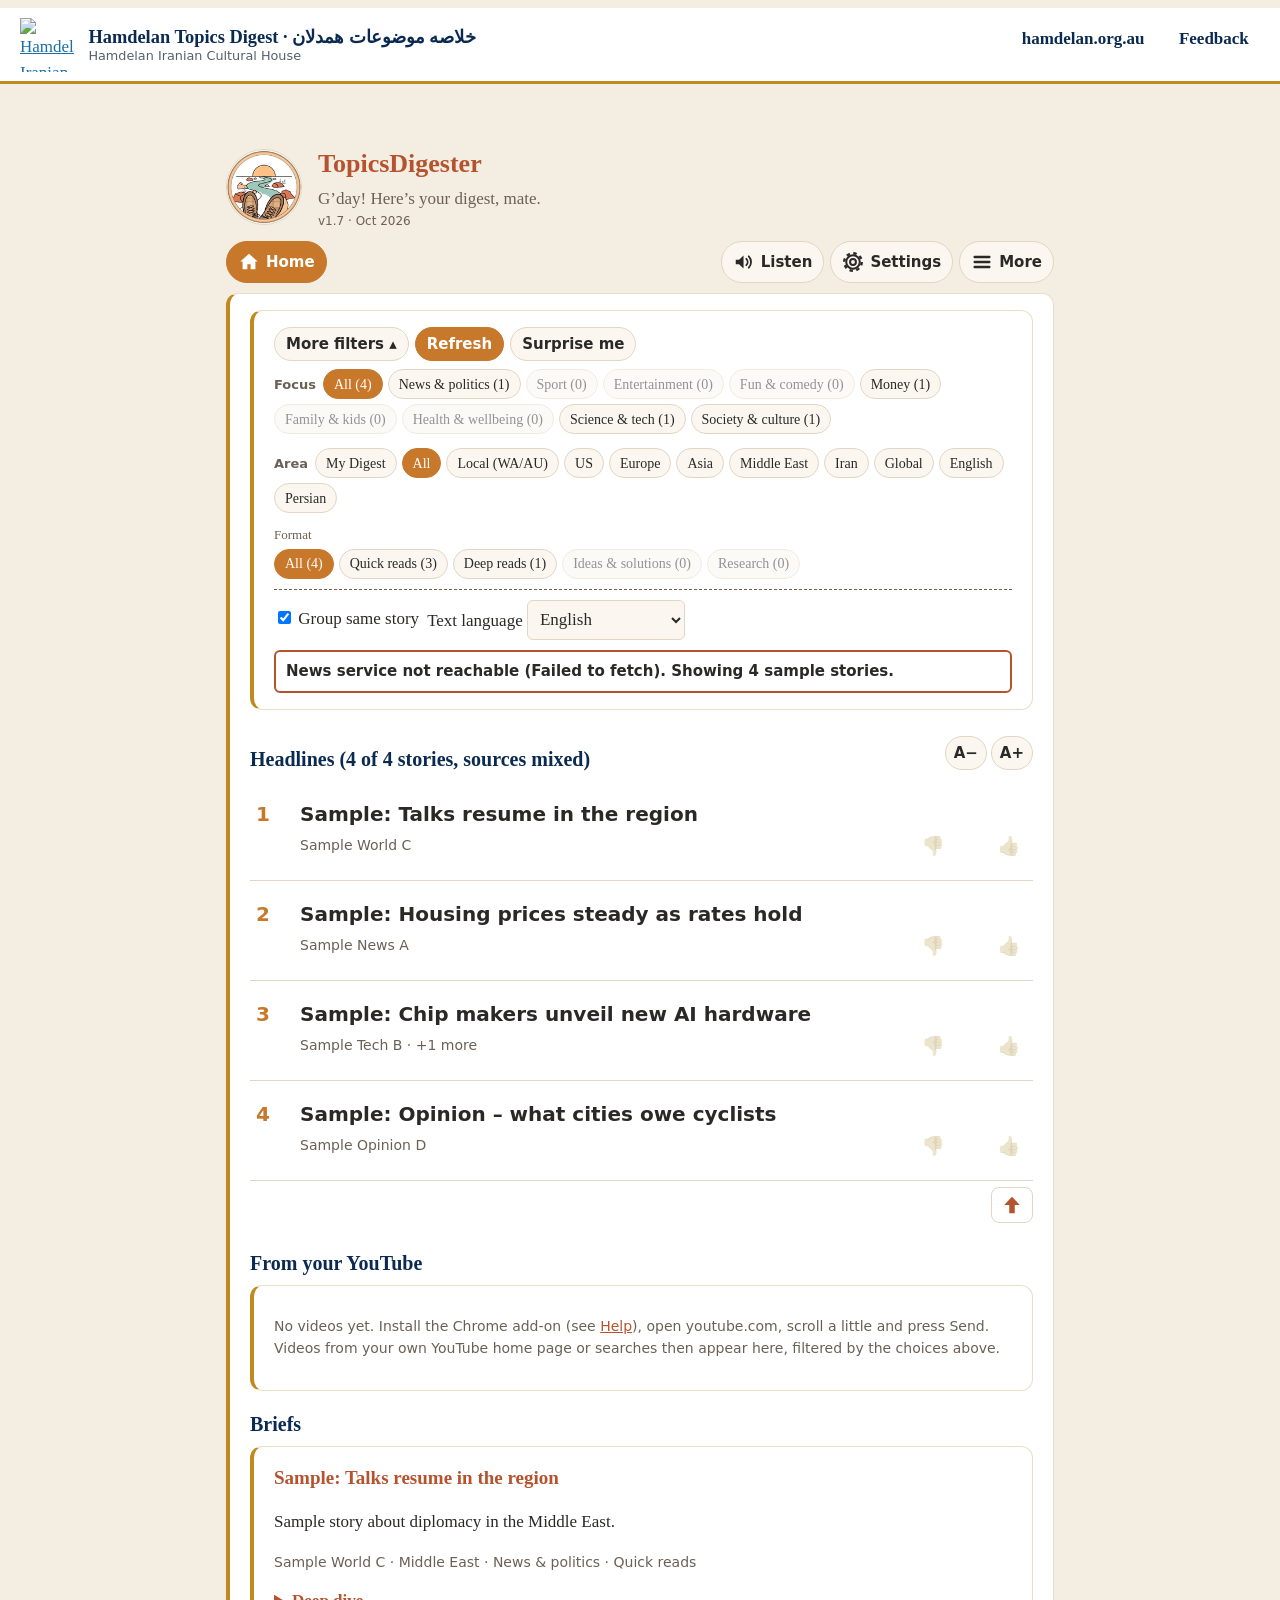
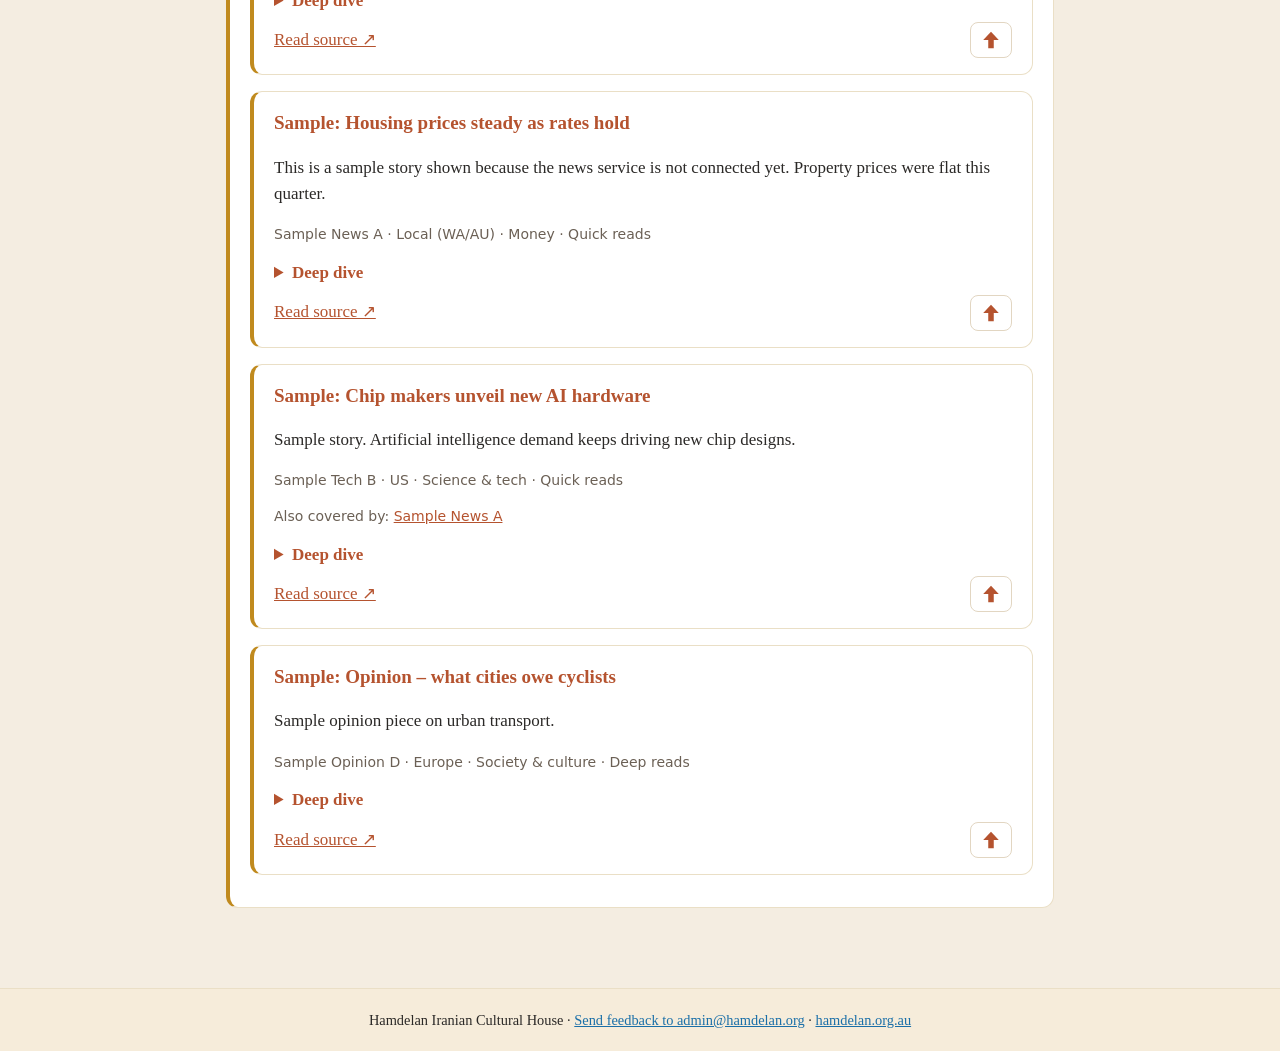
==== index.html @ f3c91731 "mods" ====
<!DOCTYPE html>
<html lang="en">
<head>
<meta charset="utf-8">
<meta name="viewport" content="width=device-width, initial-scale=1">
<title>TopicsDigester – G’day! Here’s your digest, mate.</title>
<link rel="icon" href="https://hamdelan.org.au/assets/favicon.png">
<link rel="stylesheet" href="hamdelan-theme.css">
<script src="config.js"></script>
<meta name="description" content="A calm, private, ad-free news digest from feetontheroad.com.au.">
<meta http-equiv="Content-Security-Policy" content="default-src 'self'; script-src 'self' 'unsafe-inline'; style-src 'self' 'unsafe-inline'; img-src 'self' data:; connect-src 'self' https://api.feetontheroad.com.au">
<link rel="manifest" href="manifest.webmanifest">
<meta name="theme-color" content="#B5532F">
<meta name="theme-color" media="(prefers-color-scheme: dark)" content="#1F1C19">
<link rel="apple-touch-icon" href="apple-touch-icon.png">
<meta name="mobile-web-app-capable" content="yes">
<meta name="apple-mobile-web-app-title" content="TopicsDigester">
<link rel="icon" type="image/png" href="[data-uri]">
<style>
:root{--bg:#F4EDE1;--card:#FBF7F0;--tx:#2B2927;--mu:#6B6055;--bd:#E2D6C2;--pan:#EBDDC6;--och:#C8782A;--ter:#B5532F}
@media(prefers-color-scheme:dark){:root{--bg:#1F1C19;--card:#2A2622;--tx:#EFE6D8;--mu:#A99D8E;--bd:#3D362F;--pan:#35302A}}
*{box-sizing:border-box}
body{margin:0;background:var(--bg);color:var(--tx);font:17px/1.55 Georgia,serif}
.wrap{max-width:860px;margin:0 auto;padding:16px}
header{display:flex;gap:16px;align-items:center;margin:8px 0 12px}
.logo{width:76px;height:76px;border-radius:50%;background:#fff;border:1px solid var(--bd);display:grid;place-items:center;font-size:34px;overflow:hidden}
.logo img{width:100%;height:100%;object-fit:cover}
a.logo{text-decoration:none;color:inherit}
a.logo:hover{border-color:var(--och)}
h1{font-size:26px;color:var(--ter);margin:0}
.sub{margin:2px 0 0;color:var(--mu)}
nav{display:flex;align-items:center;gap:6px;margin-bottom:10px}
button,select,input,textarea{font:inherit}
button{cursor:pointer}
.chip,.btn{border:1px solid var(--bd);background:var(--card);color:var(--tx);border-radius:999px;padding:6px 14px;min-height:40px;display:inline-flex;align-items:center;text-decoration:none;cursor:pointer}
.chip[aria-pressed=true]{background:var(--och);border-color:var(--och);color:#fff}
.btn.pri{background:var(--och);border-color:var(--och);color:#fff}
:focus-visible{outline:3px solid var(--ter);outline-offset:2px}
.panel{background:var(--pan);border-left:5px solid var(--och);border-radius:8px;padding:12px 14px;margin-bottom:16px}
.panel h2{font-size:14px;margin:0 0 6px;color:var(--mu)}
.row{display:flex;gap:6px;flex-wrap:wrap;margin:6px 0;align-items:center}
.rowlab{font-size:14px;color:var(--mu);width:100%;margin:4px 0 0}
.actions{border-top:1px dashed var(--mu);margin-top:10px;padding-top:10px;display:flex;gap:8px;flex-wrap:wrap;align-items:center}
#status{margin-top:10px;padding:8px 10px;border-radius:6px;border:2px solid transparent;font-family:system-ui,sans-serif;font-size:15px}
#status.work{border-color:var(--och)}#status.ok{border-color:#4a7c4a}#status.err{border-color:var(--ter);font-weight:700}
h2.sec{font-size:20px;margin:18px 0 6px}
.hl{display:flex;gap:12px;padding:18px 6px;border-bottom:1px solid var(--bd);cursor:pointer;font-family:system-ui,Segoe UI,Roboto,sans-serif;font-size:var(--hlfs,20px);line-height:1.55;font-weight:700}
.hl:hover,.hl:focus-within{background:var(--pan)}
.hl .n{color:var(--och);min-width:1.6em}
.hl .src{display:block;font-size:14px;font-weight:400;color:var(--mu)}
.card{background:var(--card);border:1px solid var(--bd);border-radius:8px;padding:14px 16px;margin:12px 0}
.card h3{margin:0 0 4px;color:var(--ter);font-size:19px}
.meta{font-size:14px;color:var(--mu);font-family:system-ui,sans-serif}
.card a,main a{color:var(--ter)}
.vrow{display:flex;gap:8px;flex-wrap:wrap;align-items:baseline;padding:8px 0;border-bottom:1px solid var(--bd);font-family:system-ui,sans-serif}
.vrow:last-child{border-bottom:0}
.vrow a{font-weight:600;flex:1 1 60%}
.vb{color:var(--och);font-size:14px}
.fa{direction:rtl;text-align:right;font-family:Tahoma,"Segoe UI","Noto Naskh Arabic",serif;line-height:1.9}
.hb{flex:1;min-width:0}
.row2{display:flex;align-items:center;justify-content:space-between;gap:8px}
.rt{display:inline-flex;gap:2px;flex:none}
.rt button{background:none;border:1px solid transparent;border-radius:999px;min-width:36px;min-height:32px;padding:0;font-size:18px;line-height:1;cursor:pointer;opacity:.5;filter:grayscale(.7)}
.rt button.on{opacity:1;filter:none;border-color:var(--och);background:var(--card)}
.ht{cursor:pointer}
.cardft{display:flex;justify-content:space-between;align-items:center;margin-top:6px}
.topbtn{background:none;border:1px solid var(--bd);border-radius:8px;color:var(--ter);min-width:42px;min-height:36px;display:inline-grid;place-items:center;cursor:pointer;padding:0}
.topbtn:hover{background:var(--pan)}
.totop svg{width:24px;height:24px;display:block;margin:auto}
.linkbtn{background:none;border:0;color:var(--ter);padding:4px 6px;min-height:32px;font:inherit;text-decoration:underline;cursor:pointer}
.toprow{text-align:right;padding:6px 0}
.totop{position:fixed;right:14px;bottom:calc(14px + env(safe-area-inset-bottom,0px));width:46px;height:46px;border-radius:50%;border:0;background:var(--ter);color:#fff;font-size:22px;line-height:1;box-shadow:0 2px 8px rgba(0,0,0,.3);cursor:pointer;z-index:30}
header:focus{outline:none}
.kw{display:inline-flex;gap:4px;align-items:center;background:var(--pan);border-radius:999px;padding:2px 4px 2px 12px;margin:3px}
.kw button{border:0;background:none;color:var(--tx);min-width:32px;min-height:32px}
input[type=text],select,textarea{background:var(--card);color:var(--tx);border:1px solid var(--bd);border-radius:6px;padding:8px;min-height:40px}
textarea{width:100%;min-height:80px;margin-top:6px}
.hver{margin:1px 0 0;font:12px/1.3 system-ui,sans-serif;color:var(--mu)}
.chip{padding:3px 10px;min-height:30px;font-size:14px}
.btn.sm{padding:3px 11px;min-height:34px;font-size:15px}
.fbar{display:flex;flex-wrap:wrap;gap:6px;align-items:center}
.fsum{flex:1 1 100%;font:13px/1.35 system-ui,sans-serif;color:var(--mu);white-space:nowrap;overflow:hidden;text-overflow:ellipsis}
#fbody{margin-top:6px}
#chips .row{margin:3px 0;gap:5px}
#chips .rowlab{margin:6px 0 0;font-size:13px}
.lbar{margin-top:8px;padding:6px 8px;background:var(--card);border:1px solid var(--bd);border-radius:8px;font:14px/1.4 system-ui,sans-serif}
.lbar label{display:inline-flex;gap:4px;align-items:center}
.lbar select{min-height:32px;padding:2px 6px;font-size:14px;max-width:100%}
.hl.speaking{background:var(--pan);outline:2px solid var(--och);outline-offset:-2px}
.kw.new{outline:2px solid var(--och)}
.badge{display:inline-block;font:600 13px/1.4 system-ui,sans-serif;background:var(--pan);border:1px solid var(--och);color:var(--tx);border-radius:999px;padding:2px 10px;margin-left:8px;vertical-align:middle}
.fld{display:block;margin:12px 0 4px;font-family:system-ui,sans-serif;font-size:15px}
.fld input[type=text],.fld select,.fld textarea{display:block;width:100%;margin-top:4px}
#installsteps ol{margin:6px 0 10px;padding-left:22px}
.ib{display:inline-flex;align-items:center;justify-content:center;gap:6px;min-width:42px;min-height:42px;padding:0 11px;background:var(--card);color:var(--tx);border:1px solid var(--bd);border-radius:999px;font:600 15px system-ui,sans-serif;cursor:pointer}
.ib.hide,.menu button.hide{display:none}
.ib[aria-current=page]{background:var(--och);border-color:var(--och);color:#fff}
.ib.cur{border-color:var(--och)}
.ib .ico{width:22px;height:22px;flex:none}
.lab{display:none}
@media(min-width:601px){.lab{display:inline}}
.grow{flex:1}
.pagelab{font:700 16px Georgia,serif;color:var(--ter)}
.menuwrap{position:relative}
.menu{position:absolute;right:0;top:calc(100% + 6px);min-width:190px;background:var(--card);border:1px solid var(--bd);border-radius:12px;box-shadow:0 6px 18px rgba(0,0,0,.25);padding:6px;z-index:40}
.menu button{display:block;width:100%;text-align:left;background:none;border:0;padding:10px 12px;min-height:44px;font:inherit;color:var(--tx);border-radius:8px;cursor:pointer}
.menu button:hover,.menu button[aria-current=page]{background:var(--pan)}
.sub3{font:700 16px Georgia,serif;margin:14px 0 4px;color:var(--ter)}
body{--hlfs:20px}
body[data-hs=s]{--hlfs:16px}
body[data-hs=l]{--hlfs:25px}
@media(max-width:600px){body{--hlfs:17px}body[data-hs=s]{--hlfs:14.5px}body[data-hs=l]{--hlfs:21px}}
.hlhead{display:flex;align-items:center;justify-content:space-between;gap:8px}
.hsz{display:inline-flex;gap:4px;flex:none}
.hsz .btn{min-width:40px;padding:3px 8px;justify-content:center}
.btn:disabled{opacity:.4;cursor:default}
.scoperow{position:relative;display:flex;gap:5px;overflow-x:auto;white-space:nowrap;padding:4px 0 6px;margin-top:4px;scrollbar-width:none;-webkit-overflow-scrolling:touch}
.scoperow::-webkit-scrollbar{display:none}
.scoperow .chip{flex:none}
@media(min-width:700px){.scoperow{flex-wrap:wrap;white-space:normal;overflow:visible}}
.rowtag{flex:none;align-self:center;font:600 13px system-ui,sans-serif;color:var(--mu);padding-right:2px}
.chip.zero{opacity:.5}
details{margin:8px 0}
details summary{cursor:pointer;color:var(--ter);font-weight:700}
details ol,details ul{margin:6px 0 6px 0;padding-left:22px}
.hide{display:none}
@media(max-width:600px){
 .wrap{padding:10px}
 header{gap:10px;margin:2px 0 6px}
 .logo{width:52px;height:52px;font-size:24px}
 h1{font-size:21px}
 .sub{font-size:14px;margin:0}
 nav{gap:4px;margin-bottom:8px}
 .ib{min-width:40px;min-height:40px;padding:0 9px}
 .panel{padding:8px 10px;margin-bottom:10px}
 #status{margin-top:6px;padding:4px 8px;font-size:13px}
 h2.sec{font-size:18px;margin:12px 0 4px}
 .hl{padding:12px 4px;gap:8px}
}
@media(prefers-reduced-motion:reduce){*{scroll-behavior:auto!important}}
</style>
</head>
<body>
<div class="wrap">
<header id="top" tabindex="-1"><a class="logo" href="https://feetontheroad.com.au" aria-label="Go to feetontheroad.com.au (main site)" title="Go to feetontheroad.com.au"><img src="[data-uri]" alt="" onerror="var p=this.parentNode;this.remove();p.textContent='📰'"></a><div><h1>TopicsDigester</h1><p class="sub">G’day! Here’s your digest, mate.</p><p class="hver" id="hdrver"></p></div></header>
<nav id="nav" aria-label="Main">
 <button type="button" class="ib" id="navHome" data-page="Digest" aria-label="Home: the digest" title="Home"><svg class="ico" viewBox="0 0 24 24" aria-hidden="true"><path d="M12 3 2.5 11.5H5V20h5.2v-5.5h3.6V20H19v-8.5h2.5z" fill="currentColor"/></svg><span class="lab">Home</span></button>
 <span class="pagelab" id="pagelab" aria-live="polite"></span>
 <span class="grow"></span>
 <button type="button" class="ib hide" id="installbtn" aria-label="Install the app" title="Install the app"><svg class="ico" viewBox="0 0 24 24" aria-hidden="true"><path d="M12 3.5v11m0 0-4-4m4 4 4-4M5 19.5h14" fill="none" stroke="currentColor" stroke-width="2.4" stroke-linecap="round" stroke-linejoin="round"/></svg><span class="lab">Install</span></button>
 <button type="button" class="ib hide" id="listen" aria-label="Listen to the top headlines" title="Listen to the top headlines"><svg class="ico" viewBox="0 0 24 24" aria-hidden="true"><path d="M3 9.5v5h3.6L11.5 19V5L6.6 9.5z" fill="currentColor"/><path d="M14.5 8.5a5 5 0 0 1 0 7M17.2 5.8a9 9 0 0 1 0 12.4" fill="none" stroke="currentColor" stroke-width="2" stroke-linecap="round"/></svg><span class="lab">Listen</span></button>
 <button type="button" class="ib" id="navSettings" data-page="Settings" aria-label="Settings" title="Settings"><svg class="ico" viewBox="0 0 24 24" aria-hidden="true"><circle cx="12" cy="12" r="3.2" fill="none" stroke="currentColor" stroke-width="2.2"/><circle cx="12" cy="12" r="7.4" fill="none" stroke="currentColor" stroke-width="2.2"/><circle cx="12" cy="12" r="9.6" fill="none" stroke="currentColor" stroke-width="2.6" stroke-dasharray="3.77 3.77"/></svg><span class="lab">Settings</span></button>
 <div class="menuwrap">
  <button type="button" class="ib" id="morebtn" aria-haspopup="menu" aria-expanded="false" aria-controls="menu" aria-label="More: Help, Feedback and About" title="More"><svg class="ico" viewBox="0 0 24 24" aria-hidden="true"><path d="M4 6.5h16M4 12h16M4 17.5h16" stroke="currentColor" stroke-width="2.6" stroke-linecap="round"/></svg><span class="lab">More</span></button>
  <div class="menu hide" id="menu" role="menu" aria-label="More">
   <button type="button" role="menuitem" data-page="Help">Help</button>
   <button type="button" role="menuitem" data-page="Feedback">Feedback</button>
   <button type="button" role="menuitem" data-page="About">About</button>
   <button type="button" role="menuitem" id="menuInstall" class="hide">Install app</button>
  </div>
 </div>
</nav>
<div class="card hide" id="updbar" role="status" aria-live="polite"></div>
<div class="card hide" id="installsteps" role="region" aria-label="How to install the app"></div>

<main>
<section id="p-digest">
 <div class="panel" id="fpanel">
  <div class="fbar">
   <button class="btn sm" id="ftoggle" aria-expanded="false" aria-controls="fbody">More filters ▾</button>
   <button class="btn sm pri" id="refresh">Refresh</button>
   <button class="btn sm" id="surprise">Surprise me</button>
   <span class="fsum" id="fsum"></span>
  </div>
  <div class="scoperow" id="focusrow" role="group" aria-label="Focus"></div>
  <div class="scoperow" id="scoperow" role="group" aria-label="Area"></div>
  <div id="fbody" class="hide">
   <div id="chips"></div>
   <div class="actions">
    <label><input type="checkbox" id="group"> Group same story</label>
    <label>Text language <select id="lang"><option value="en">English</option><option value="fa">Persian</option><option value="ceb">Visayan/Cebuano</option></select></label>
   </div>
  </div>
  <div class="lbar hide" id="lbar">
   <div class="row">
    <label>Read <select id="acount" aria-label="How many headlines"><option value="5">Top 5</option><option value="10">Top 10</option></select></label>
    <label><select id="amode" aria-label="What to read"><option value="h">Headlines only</option><option value="b">Headlines + short brief</option></select></label>
    <label>Voice <select id="avoice" aria-label="Voice and accent"></select></label>
   </div>
   <div class="row">
    <button class="btn sm pri" id="aplay">▶ Play</button><button class="btn sm" id="apause">⏸ Pause</button><button class="btn sm" id="astop">⏹ Stop</button><button class="btn sm" id="aclose" aria-label="Close the audio controls">✕</button>
    <span class="meta" id="anow" role="status" aria-live="polite"></span>
   </div>
  </div>
  <div id="status" role="status" aria-live="polite"></div>
 </div>
 <div class="hlhead"><h2 class="sec" id="hlHead">Headlines</h2><span class="hsz"><button type="button" class="btn sm" id="hsm" aria-label="Smaller headline text" title="Smaller headline text">A−</button><button type="button" class="btn sm" id="hlg" aria-label="Larger headline text" title="Larger headline text">A+</button></span></div><div id="headlines"></div>
 <h2 class="sec">From your YouTube <span class="meta" id="vpc"></span></h2><div class="card" id="vp"></div>
 <h2 class="sec">Briefs</h2><div id="briefs"></div>
</section>

<section id="p-settings" class="hide">
 <h2 class="sec">Keywords <span class="badge">🔒 Stored on this device only</span></h2>
 <p class="meta"><b>Your keywords stay in this browser and are never sent to our server.</b> Any language, including Persian (فارسی). Phrases work too, and close variants are matched (housing ↔ property). Add several at once by separating them with commas or new lines.</p>
 <div class="row"><input type="text" id="kwin" dir="auto" aria-label="New keyword" placeholder="e.g. housing market, or ایران"><button class="btn pri" id="kwadd">Add</button><button class="btn" id="kwclear">Remove all</button></div>
 <div class="row"><span class="meta">Try:</span><span id="kwex"></span></div>
 <p class="meta" id="kwmsg" role="status" aria-live="polite"></p>
 <div id="kwlist"></div>
 <h3 class="sub3">Suggested for you</h3>
 <p class="meta">Built from the headlines you open and rate (👍 counts for a topic, 👎 against). Press one to add it. Kept on this device only.</p>
 <div id="suggest"></div>
 <div class="row"><button class="btn" id="kwsave">Save keywords to text file</button><label class="btn">Load from file<input type="file" id="kwload" accept=".txt,text/plain" class="hide"></label><button class="btn" id="kwtxtload">Load text below</button></div>
 <textarea id="kwtxt" dir="auto" aria-label="Keywords as text, one per line" placeholder="Saved keywords appear here, one per line. You can also paste a list and press “Load text below”."></textarea>

 <h2 class="sec">YouTube videos <span class="badge">🔒 Stored on this device only</span></h2>
 <p class="meta">Videos you send with the Chrome add-on stay in this browser only. <span id="vcount"></span></p>
 <div class="row"><button class="btn" id="extdl">Download the Chrome add-on</button><button class="btn" id="vclr">Clear saved videos</button></div>
 <p class="meta" id="extmsg" role="status" aria-live="polite"></p>
 <div class="row"><button class="btn" id="vexp">Export video links to a file</button><label class="btn">Import video links from a file<input type="file" id="vimp" accept=".json,.csv,.txt,text/csv,application/json" class="hide"></label></div>
 <p class="meta" id="vimsg" role="status" aria-live="polite"></p>
 <p class="meta">To move your video links between devices: send them with the add-on on a computer, export, then import on your phone. Accepted files: one saved by <b>Export video links</b> or <b>Export settings</b>, a Google Takeout <code>watch-history.json</code>, or a CSV with the columns link (or id), title, channel, views (a header row is optional).</p>
 <p class="meta">Setup steps are in Help.</p>

 <h2 class="sec">Display</h2>
 <label>Headline text size <select id="hsel"><option value="s">Small</option><option value="m">Medium</option><option value="l">Large</option></select></label>
 <p class="meta">The same A− and A+ buttons sit beside the Headlines heading. Handy on a phone.</p>

 <h2 class="sec">Audio</h2>
 <label><input type="checkbox" id="li"> Show the 🔊 Listen icon at the top of the page</label>
 <p class="meta">Press the Listen icon to hear the top headlines read aloud with your device’s own voice. Choose Top 5 or Top 10, headlines only or with a short brief, and the voice or accent. Your choices are remembered on this device. The icon only appears when your browser can read aloud.</p>

 <h2 class="sec">Your data <span class="badge">🔒 Stored on this device only</span></h2>
 <p class="meta">Everything above is stored in this browser only. Browsers can delete it (Safari, or clearing site data), so export a backup now and then.</p>
 <div class="row"><button class="btn" id="exp">Export settings</button><label class="btn">Import settings<input type="file" id="imp" accept=".json" class="hide"></label><button class="btn" id="wipe">Delete all my data</button></div>
</section>

<section id="p-help" class="hide">
 <h2 class="sec">Help</h2>
 <details open><summary>1. Read the digest</summary><ol>
  <li>Tap a headline to jump to its brief. “Deep dive” opens more detail; “Read source” opens the original story in a new tab.</li>
  <li>Rate a headline with the three small buttons under it: 👎 not relevant, 😐 neutral, 👍 relevant. Press the same button again to clear it. Ratings, clicks and deep dives suggest keywords under “Suggested for you” in Settings.</li>
  <li>The round up-arrow button (bottom right, after you scroll) and the thick up-arrow buttons at the end of the headlines and on the right of each brief take you back to the top.</li>
  <li>Press Refresh to reload. The status line shows progress and any problem.</li>
  <li><b>The top bar:</b> 🏠 Home (the digest), 🔊 Listen (when your device can read aloud), ⚙ Settings (keywords, suggested keywords, YouTube, your data) and ☰ More (Help, Feedback, About, Install app). On a phone the buttons show icons only; touch and hold or look at the page title beside Home to see where you are.</li>
  <li>On a phone the filters are folded away to save space: press <b>Filters ▾</b> to open them. The line beside the buttons shows which filters are on.</li></ol></details>
 <details><summary>2. Use the filters</summary><ul>
  <li><b>Focus</b> (the first row, swipe sideways; pick one or more): News &amp; politics, Sport, Entertainment, Fun &amp; comedy, Money, Family &amp; kids, Health &amp; wellbeing, Science &amp; tech, Society &amp; culture. Pick two or more to see stories from either. <b>All</b> clears it.</li>
  <li><b>Area</b> (second row): My Digest (only stories matching your keywords), All, a region (Local (WA/AU), US, Europe, Asia, Global), the topic areas Middle East and Iran (any outlet), or a language: English or Persian.</li>
  <li><b>Format</b> (under <b>More filters</b>): Quick reads (news items), Deep reads (long stories, analysis, opinion), Ideas &amp; solutions, or Research (papers and reports).</li>
  <li>The number beside each Focus and Format choice is how many stories you would see. A faded choice has none right now.</li>
  <li>Stories are tagged by their source and by words in the title and summary, so the tags are a good guide, not perfect.</li>
  <li><b>Deep articles on a subject:</b> the Research format includes recent papers on topics such as social systems, parenting, mental health, inequality and housing, found through OpenAlex, an open index of scholarly work. Choose a Focus together with Research.</li>
  <li><b>Surprise me</b> picks a random Area, Focus and Format that has stories. Press it again for another.</li>
  <li>Videos from your YouTube follow Area and Focus, and are hidden when a Format is chosen.</li></ul></details>
 <details><summary>3. Add your own keywords (any language)</summary><ol>
  <li>Go to <b>Settings → Keywords</b>, type a word or phrase, such as <code>Australian housing market</code> or <code dir="rtl">سریال ایرانی</code>, then press Add or Enter. Separate several with commas or new lines.</li>
  <li>Every word of a phrase must appear in the story or video title, so <code>jimmy kimmel</code> matches more than <code>jimmy kimmel show</code>.</li>
  <li>Persian is matched flexibly: the Arabic and Persian forms of the letters ي/ی and ك/ک, half-spaces and accents all count as the same.</li>
  <li>Persian keywords appear right to left. Persian text works with both Persian-language stories and translated ones.</li>
  <li><b>Save keywords to text file</b> puts them in the box (and downloads a file). <b>Load from file</b> or <b>Load text below</b> brings them back, for example on another device.</li>
  <li>The <b>Try</b> buttons add the keyword straight to your list (shown below the box) and say so; they do not fill the text box. A ✓ means it is already in your list.</li>
  <li>Choose <b>My Digest</b> in the Scope row to see only matching stories and videos.</li></ol></details>
 <details><summary>4. Show videos from your own YouTube</summary><ol>
  <li>The <b>From your YouTube</b> panel under Headlines shows videos YouTube already recommends to you. They never leave this browser.</li>
  <li><b>Set up once (Chrome on a computer):</b> in Settings press <b>Download the Chrome add-on</b> and unzip it. Open <code>chrome://extensions</code>, switch on <b>Developer mode</b>, press <b>Load unpacked</b> and choose the unzipped folder. Pin it with the puzzle-piece icon if you like.</li>
  <li><b>Each time:</b> open youtube.com (home page or search results), scroll a little so videos load, click the add-on icon and press <b>Send</b>. This page opens and the panel fills.</li>
  <li><b>Area and Focus apply to videos too.</b> Videos have no tags, so each choice is a word rule on the title and channel name: regions and topic areas by place words, languages by script, Focus by topic words (for example “comedian” for Fun &amp; comedy). Choosing a Format hides videos. Matches for your keywords are marked ★ and listed first.</li>
  <li>Up to 300 videos are kept. Use <b>Clear saved videos</b> in Settings to start over.</li></ol></details>
 <details><summary>5. Language and audio</summary><ul>
  <li><b>Text language</b> (Filters panel): English, Persian or Visayan. Stories in another language are translated for you (machine translation, so check the source). Persian shows right to left.</li>
  <li><b>🔊 Listen</b> (the speaker icon at the top; you can hide it in Settings → Audio) reads the top 5 or 10 headlines (after your filters) aloud with your device’s own voice. Choose headlines only or with a short brief, and pick the voice or accent in the bar that opens. Use Pause, Stop or ✕. It works without AI; if the Text language is Persian or Visayan, the headlines are translated first (needs a connection). Some devices have no Persian or Visayan voice installed: add one in the device’s speech settings. Reading may stop if the screen locks.</li></ul></details>
 <details><summary>6. Install as an app and read offline</summary><ol>
  <li>Open the <b>☰ More</b> menu (top right) and press <b>Install app</b>. When your browser can install the app in one tap, an install icon also appears at the top. Elsewhere the button shows the steps for your device. Once the app is installed, the install options are hidden.</li>
  <li><b>Android (Chrome):</b> menu (⋮) → <b>Install app</b> or <b>Add to Home screen</b>. <b>iPhone or iPad:</b> open the page in Safari, tap <b>Share</b> → <b>Add to Home Screen</b>. <b>Computer (Chrome or Edge):</b> the install icon in the address bar, or menu → <b>Install TopicsDigester</b>.</li>
  <li>An icon with the logo appears and the app opens full-screen. It is the same page: updates arrive by themselves when you are online.</li>
  <li><b>Offline:</b> after one visit, the latest stories saved on your device open without a connection, with a note saying so. Translation and refreshing need a connection.</li>
  <li><b>Remove it:</b> press and hold the icon (or use your device’s app list) and choose Uninstall or Remove. <b>Delete all my data</b> in Settings also removes the saved stories.</li>
  <li>The install button is hidden once the app is installed. If it does nothing on a computer, your browser may not support installing web apps.</li></ol></details>
 <details><summary>7. Something not working?</summary><ul>
  <li><b>Sample stories only:</b> the news service is not reachable. Press Refresh later.</li>
  <li><b>Nothing matches:</b> press Reset filters, or choose a wider Scope.</li>
  <li><b>Sent videos but the panel is empty:</b> check the Focus and Area rows (and Format, under More filters), then press Reset filters. Choosing a Format hides videos. The add-on message says how many videos were found; if it found none, scroll YouTube further and try again.</li>
  <li><b>The add-on says it cannot find the page:</b> open this site once in Chrome, then press Send again. Videos arrive in the Chrome profile you sent them from.</li>
  <li><b>Old version still showing after an update:</b> close the app or tab completely and open it again while online; on a computer press Ctrl+F5.</li>
  <li><b>Feedback, or a source to suggest:</b> use the Feedback page.</li>
  <li><b>Lost my keywords:</b> browsers can clear site data. Export settings now and then.</li></ul></details>
 <details><summary>8. Updates, backups and reinstalling</summary><ul>
  <li><b>New version notice:</b> when a new version is out, a notice appears at the top with what is new and three buttons: <b>Update now</b>, <b>Back up first</b> and <b>Later</b>. You can also press <b>Check for updates</b> on the About page.</li>
  <li><b>Updating keeps your data.</b> Your keywords, ratings, saved videos and settings are kept in the browser, apart from the app’s files. <b>Update now</b> only loads the new files; it does not touch them.</li>
  <li><b>Installed app:</b> it updates itself when you open it while online. If it still looks old, close it completely and open it again.</li>
  <li><b>Before reinstalling or changing phone:</b> go to Settings and press <b>Export settings</b> (this includes videos), and <b>Save keywords to text file</b> if you like. After reinstalling, use <b>Import settings</b> or <b>Load from file</b>.</li>
  <li><b>Where your data lives:</b> on Android and computers the app normally shares the browser’s storage for this site, but clearing site data, or ticking “clear data” when you uninstall, removes it. On an <b>iPhone or iPad</b>, the Home Screen app has its own storage, separate from Safari: keywords set in Safari do not appear in the app, and deleting the app deletes its data. Always export first.</li></ul></details>
</section>

<section id="p-feedback" class="hide">
 <h2 class="sec">Feedback and source suggestions</h2>
 <p>Tell us what works, what doesn’t, or which news or research sources you would like added. <b>Nothing is sent from this page.</b> The button opens a message in your own email app, addressed to <a href="mailto:journey@feetontheroad.com.au">journey@feetontheroad.com.au</a>, so you can read and change it before you send it.</p>
 <div class="card">
  <label class="fld" for="fbkind">What is it about?
   <select id="fbkind"><option value="source">Suggest a news or research source</option><option value="feedback">General feedback</option><option value="problem">Something is wrong</option><option value="idea">Idea for a feature</option></select></label>
  <div id="fbsrc">
   <label class="fld" for="fbname">Source name <input type="text" id="fbname" maxlength="80" placeholder="e.g. Grattan Institute"></label>
   <label class="fld" for="fburl">Website or feed address, if you know it <input type="text" id="fburl" maxlength="200" placeholder="e.g. https://grattan.edu.au"></label>
  </div>
  <label class="fld" for="fbmsg"><span id="fbmsglab">Why this source? (optional)</span> <textarea id="fbmsg" maxlength="1500" rows="5" dir="auto"></textarea></label>
  <label class="fld"><input type="checkbox" id="fbtech"> Add technical details (browser and screen size) to help fix a problem. You will see them in the email before it is sent.</label>
  <label class="fld"><input type="checkbox" id="fbkw"> Include my keywords <span id="fbkwn"></span> in the message (optional). You will see them in the email before it is sent.</label>
  <div class="row"><button class="btn pri" id="fbsend">Open in my email app</button><button class="btn" id="fbgmail">Open in Gmail</button><button class="btn" id="fbcopy">Copy message</button><button class="btn" id="fbkwfile">Download my keywords file</button></div>
  <p class="meta" id="fbout" role="status" aria-live="polite"></p>
  <textarea id="fbtext" class="hide" readonly aria-label="Message to copy" rows="6"></textarea>
 </div>
 <p class="meta"><b>Open in my email app</b> uses your device’s default email program; on most Android phones that is Gmail. <b>Open in Gmail</b> (computers) opens a Gmail window in your browser, and you may need to sign in. No email app, or another webmail? Press Copy message and send it to journey@feetontheroad.com.au. Feedback is read by a person, so replies may take a few days. Email links cannot attach files: to send your keywords as a file, press <b>Download my keywords file</b> and attach it to your email.</p>
</section>

<section id="p-about" class="hide">
 <h2 class="sec">About</h2>
 <p class="meta" id="ver">TopicsDigester · Version 1.0</p>
 <div class="row"><button class="btn sm" id="updchk">Check for updates</button><span class="meta" id="updmsg" role="status" aria-live="polite"></span></div>
 <p>TopicsDigester collects news from sources you can see, groups stories about the same event, summarises them and lets you read or listen. Finite digest, no ads, nothing unsolicited, several sides, quiet by default, private by default, your language.</p>
 <p>Summaries and translations are machine-made and may contain mistakes. Every story links to its source. News belongs to its publishers. Research and deep articles also come from OpenAlex (openalex.org), an open index of scholarly work.</p>
 <h2 class="sec">Sources</h2>
 <div class="card" id="srcs"><p class="meta">Open this page to load the list.</p></div>
 <p class="meta">Know a good source? <a href="#feedback" id="sugglink">Suggest it</a>.</p>
 <h2 class="sec">Privacy</h2>
 <p class="meta">Last updated 13 October 2026 · <i>Draft: have it reviewed before launch.</i></p>
 <p><b>The short version.</b> No accounts, no cookies, no ads, no tracking, no profiles. What you choose and read stays on your device. We only count totals.</p>
 <details open><summary>What stays on your device only</summary><ul>
  <li>Your keywords, relevance ratings (thumbs up, down or neutral), which stories you open, your language and audio choices, and any YouTube videos you send with the Chrome add-on.</li>
  <li>They live in this browser’s own storage and are never sent to our server. We cannot see them, and nobody else can.</li>
  <li>If you open the page often or install it as an app, your browser also keeps a saved copy of the page files and the latest public stories so it can open without a connection. This copy holds no information about you.</li>
  <li>Use <b>Export settings</b> to keep a copy, or <b>Delete all my data</b> in Settings to erase them and the saved stories. Clearing this site’s data in your browser also erases them.</li></ul></details>
 <details open><summary>What our server holds</summary><ul>
  <li>Public news only: story titles, links, summaries and cached translations. Stories are deleted after about 14 days.</li>
  <li><b>Daily totals,</b> kept for 90 days with no user ID: how many requests and page loads were made, how many translations were asked for, how many requests were turned away for coming too fast, and how many errors occurred.</li>
  <li><b>Country only.</b> To count visits by country, your internet address is looked up in a country list and the country code is counted. The address itself is not saved, not logged and not linked to anything.</li>
  <li><b>Errors and news feeds that failed,</b> and how much we spend on AI each day. These contain no visitor information.</li></ul></details>
 <details><summary>What we do not collect</summary><ul>
  <li>Your keywords, ratings, reading history, saved videos, name, email, exact location or device details.</li>
  <li>We do not use cookies, advertising or analytics services on this page, and we do not sell or share data about you.</li></ul></details>
 <details><summary>Technical details and other parties</summary><ul>
  <li>Your internet address is held only in the server’s memory for about a minute or two so it can limit rapid repeat requests and work out your country. It is never written to our records. Our own request log is switched off.</li>
  <li>Server error logs may briefly contain technical details, such as for failed connections. They are kept to a fixed size and old entries are deleted automatically.</li>
  <li><b>Translations and summaries</b> are made with an AI service (Anthropic). It receives the text of public news stories, never your keywords or anything about you. When you ask for a translation, your browser sends only the story numbers and the language.</li>
  <li>Research papers come from OpenAlex, which our server contacts on a schedule for subjects we choose. Your device never contacts it, and your keywords are never sent to it.</li>
  <li>Our hosting providers (GitHub for this page, a server host for the news service) can keep their own technical logs under their own policies, as can your internet provider.</li>
  <li>When you open a source story or a YouTube video, that website’s own privacy policy applies.</li>
  <li><b>The Chrome add-on</b> reads the titles, channels and links of videos on the YouTube page you choose to send, passes them only to this page in your browser, and stores nothing itself.</li></ul></details>
 <details><summary>Your choices and contact</summary><ul>
  <li>Everything personal is on your device, so you control it: export it, delete it, or simply stop using the site.</li>
  <li>Questions, feedback, source suggestions or takedown requests: email <a href="mailto:journey@feetontheroad.com.au">journey@feetontheroad.com.au</a>, or use the Feedback page, which opens a message in your own email app. Nothing is sent from the page itself.</li>
  <li>If you choose to include your keywords in a feedback email, or attach your keywords file, they are part of that email and nothing else. The page never sends them by itself.</li>
  <li>If you email us, we receive your email address and what you write. We use them only to reply and to improve the site, and we keep them only as long as needed.</li>
  <li>If we change what we collect, we will update this page and the date above before the change starts.</li></ul></details>
 <p class="meta"><a href="https://db-ip.com">IP Geolocation by DB-IP</a></p>
 <h2 class="sec">Licence</h2>
 <p>Free to use, copy, change and share with credit, provided as is. The feetontheroad name and logo are excluded. Third-party libraries keep their own licences.</p>
 <p>TopicsDigester is a project of <a href="https://feetontheroad.com.au">feetontheroad.com.au</a>. Visit our main site for more. Questions or ideas? Use the Feedback page or email <a href="mailto:journey@feetontheroad.com.au">journey@feetontheroad.com.au</a>.</p>
</section>
</main>
</div>

<button class="totop hide" id="totop" type="button" aria-label="Back to top" title="Back to top"><svg viewBox="0 0 24 24" width="22" height="22" aria-hidden="true"><path d="M12 3 3.5 12H9v9h6v-9h5.5z" fill="currentColor"/></svg></button>

<script>
'use strict';
// ---- CONFIG ----------------------------------------------------------
const API_BASE = 'https://api.feetontheroad.com.au';   // the news service
const STORE = 'topicsdigester.v1';
const APP_VERSION = '1.7';
const APP_DATE = 'Oct 2026';      // shown on the About page and in feedback emails
// ---------------------------------------------------------------------
const SCOPES=['My Digest','All','Local (WA/AU)','US','Europe','Asia','Middle East','Iran','Global','English','Persian'];
const FOCUS=[['news','News & politics'],['sport','Sport'],['ent','Entertainment'],['fun','Fun & comedy'],['money','Money'],['family','Family & kids'],['health','Health & wellbeing'],['sci','Science & tech'],['society','Society & culture']];
const FORMATS=[['quick','Quick reads'],['deep','Deep reads'],['ideas','Ideas & solutions'],['research','Research']];
const FLABEL=Object.fromEntries(FOCUS),MLABEL=Object.fromEntries(FORMATS);
const SYN=[['housing','property','real estate'],['market','trends','prices','outlook'],['ai','artificial intelligence'],['regulation','rules','law'],['economy','economic'],['prices','costs']];
const rx=w=>new RegExp('(?<!\\w)(?:'+w+')(?!\\w)','i');
const FRE={   // word rules for videos, and for stories when the server sent no tags
 sport:rx('sport|football|soccer|afl|nrl|rugby|cricket|tennis|golf|olympic|olympics|premier league|nba|nfl|mlb|formula 1|f1|athlete|athletes|marathon|swimmer|swimming|cyclist|tour de france|world cup|grand final|wimbledon|medal|wicket|innings|a-league|socceroos|matildas|fifa|uefa|ufc|boxing|ورزش|فوتبال'),
 ent:rx('movie|movies|film|films|cinema|box office|tv series|television|streaming|netflix|disney|actor|actress|singer|album|concert|festival|theatre|theater|musical|celebrity|oscars|emmy|grammy|bafta|exhibition|trailer|premiere|full movie|full film|فیلم|سینما|موسیقی'),
 fun:rx('comedy|comedian|comedians|stand-?up|sitcom|satire|funny|hilarious|meme|memes|prank|parody|sketch|late night|snl|kimmel|colbert|fallon|کمدی|طنز|خنده|شوخی'),
 money:rx('inflation|interest rate|interest rates|mortgage|housing|property|superannuation|retirement|invest|investing|investment|shares|stock market|asx|etf|crypto|bitcoin|budget|tax|cost of living|savings|loan|loans|bank|banks|wages|salary|pension|credit|debt|financial|finance|economy|economic|rba|gdp|prices|اقتصاد|تورم|دلار'),
 family:rx('parent|parents|parenting|child|children|kids|toddler|baby|babies|teen|teens|teenager|school|schools|student|students|family|families|pregnant|pregnancy|childcare|early childhood|screen time|bullying|youth'),
 health:rx('health|wellbeing|well-being|diet|nutrition|fitness|exercise|sleep|mental health|depression|anxiety|cancer|diabetes|heart|vaccine|hospital|doctor|medical|medicine|disease|covid|obesity|weight|therapy|clinic|wellness|mindfulness|سلامت|بهداشت'),
 sci:rx('science|scientist|scientists|physics|astronomy|space|nasa|climate|quantum|ai|artificial intelligence|software|tech|technology|robot|robots|chip|chips|cyber|data|biology|genetic|genome|engineering'),
 society:rx('society|social|culture|cultural|inequality|community|communities|migration|immigration|religion|identity|gender|racism|justice|history|historic|heritage|philosophy|ethics|democracy|institutions|systems'),
 news:rx('election|parliament|government|minister|senate|congress|vote|policy|law|bill|war|ceasefire|sanctions|nato|treaty|military|president|prime minister|court|police|politics|political')};
const F_OLD={Economy:'money',Politics:'news',Geopolitics:'news',History:'society',Tech:'sci',Social:'society'},T_FMT={'Top stories':'quick',Popular:'quick',Breaking:'quick',Opinions:'deep',Research:'research'};
const PERSIAN_SCRIPT=/[\u0600-\u06ff]/;
const PERSIAN_RX=/[\u0600-\u06ff]|(?<!\w)(?:persian|farsi|iranian)(?!\w)/i;
const GEO={Iran:/(?<!\w)(iran|tehran|persia|shiraz|isfahan|ایران|تهران)/i,'Middle East':/(?<!\w)(iran|israel|gaza|palestin|lebanon|hezbollah|syria|iraq|saudi|yemen|houthi|qatar|emirates|uae|jordan|egypt|tehran|middle east|red sea|persia|ایران|تهران)/i};
const VSCOPE={'Local (WA/AU)':rx('australia|australian|aussie|aussies|perth|sydney|melbourne|brisbane|adelaide|canberra|hobart|darwin|queensland|tasmania'),US:rx('usa|u\\.s\\.|american|americans|america|washington|trump|biden|congress|senate|white house|nfl|nba|mlb'),Europe:rx('europe|european|eu|uk|british|britain|england|london|germany|german|france|french|italy|italian|spain|spanish|brussels|nato'),Asia:rx('asia|asian|china|chinese|japan|japanese|india|indian|korea|korean|philippines|filipino|cebu|vietnam|thailand|singapore|indonesia')};
const EXAMPLES=['housing market','ai regulation','ایران','اقتصاد','طنز','فیلم کامل'];
const DEMO=[
 {id:'d1',title:'Sample: Housing prices steady as rates hold',brief:'This is a sample story shown because the news service is not connected yet. Property prices were flat this quarter.',deep:'Sample deep text.',source:'Sample News A',region:'Local (WA/AU)',field:'Economy',type:'Top stories',keywords:['housing','rates'],published:Date.now()-36e5,url:'https://feetontheroad.com.au',also:[]},
 {id:'d2',title:'Sample: Chip makers unveil new AI hardware',brief:'Sample story. Artificial intelligence demand keeps driving new chip designs.',deep:'Sample deep text.',source:'Sample Tech B',region:'US',field:'Tech',type:'Popular',keywords:['ai','chips'],published:Date.now()-72e5,url:'https://feetontheroad.com.au',also:[{source:'Sample News A',url:'https://feetontheroad.com.au'}]},
 {id:'d3',title:'Sample: Talks resume in the region',brief:'Sample story about diplomacy in the Middle East.',deep:'Sample deep text.',source:'Sample World C',region:'Middle East',field:'Geopolitics',type:'Breaking',keywords:['talks','diplomacy'],published:Date.now()-18e5,url:'https://feetontheroad.com.au',also:[]},
 {id:'d4',title:'Sample: Opinion – what cities owe cyclists',brief:'Sample opinion piece on urban transport.',deep:'Sample deep text.',source:'Sample Opinion D',region:'Europe',field:'Social',type:'Opinions',keywords:['cities','transport'],published:Date.now()-5e7,url:'https://feetontheroad.com.au',also:[]}
];
const DEF={kw:[],lang:'en',group:true,audio:false,li:true,hs:'m',ev:{},sc:{},vids:[],vlast:null,aud:{n:5,mode:'h',voice:''}};
let S=load(), ALL=[], live=false, trans={}, showOrig=false, VALL=false;
let F={scope:'All',focus:[],format:'All'};
const $=id=>document.getElementById(id);
const UPSVG='<svg viewBox="0 0 24 24" width="22" height="22" aria-hidden="true"><path d="M12 3 3.5 12H9v9h6v-9h5.5z" fill="currentColor"/></svg>';
const esc=t=>String(t==null?'':t).replace(/[&<>"']/g,c=>({'&':'&amp;','<':'&lt;','>':'&gt;','"':'&quot;',"'":'&#39;'}[c]));
const safeUrl=u=>/^https?:\/\//i.test(u)?u:'#';

function load(){try{const j=JSON.parse(localStorage.getItem(STORE)||'{}');return Object.assign({},DEF,j,{vids:Array.isArray(j.vids)?j.vids:[],kw:Array.isArray(j.kw)?j.kw:[],aud:Object.assign({},DEF.aud,j.aud)})}catch(e){return Object.assign({},DEF)}}
function save(){try{localStorage.setItem(STORE,JSON.stringify(S))}catch(e){status('err','⚠️ Could not save to this browser (private mode or storage full). Export your settings instead.')}}
function status(k,t){const s=$('status');s.className=k;s.textContent=({work:'⏳ ',ok:'✅ ',err:''}[k]||'')+t.replace(/^[⏳✅]\s*/,'')}

// ---- navigation ----
const PAGES=['Digest','Settings','Help','Feedback','About'];
function closeMenu(){$('menu').classList.add('hide');$('morebtn').setAttribute('aria-expanded','false')}
function openMenu(){$('menu').classList.remove('hide');$('morebtn').setAttribute('aria-expanded','true');const f=$('menu').querySelector('button:not(.hide)');if(f)f.focus()}
function nav(p){if(p==='Learn')p='Settings';
 PAGES.forEach(x=>$('p-'+x.toLowerCase()).classList.toggle('hide',x!==p));
 document.querySelectorAll('[data-page]').forEach(b=>b.dataset.page===p?b.setAttribute('aria-current','page'):b.removeAttribute('aria-current'));
 $('morebtn').classList.toggle('cur',['Help','Feedback','About'].includes(p));$('pagelab').textContent=p==='Digest'?'':p;closeMenu();
 if(p==='Settings'){renderKw();renderVCount();renderLearn()}if(p==='About')loadSources();location.hash=p.toLowerCase()}
document.querySelectorAll('[data-page]').forEach(b=>b.onclick=()=>{nav(b.dataset.page);window.scrollTo(0,0)});
$('morebtn').onclick=e=>{e.stopPropagation();$('menu').classList.contains('hide')?openMenu():closeMenu()};
document.addEventListener('click',e=>{if(!e.target.closest('.menuwrap'))closeMenu()});
document.addEventListener('keydown',e=>{const open=!$('menu').classList.contains('hide');if(!open)return;
 if(e.key==='Escape'){closeMenu();$('morebtn').focus()}
 else if(e.key==='ArrowDown'||e.key==='ArrowUp'){e.preventDefault();const it=[...$('menu').querySelectorAll('button:not(.hide)')],i=it.indexOf(document.activeElement);it[(i+(e.key==='ArrowDown'?1:-1)+it.length)%it.length].focus()}});

// ---- chips ----
function renderChips(){const fr=$('focusrow'),sr=$('scoperow'),h=$('chips'),kf=fr.scrollLeft;fr.innerHTML='';sr.innerHTML='';h.innerHTML='';
 const chip=(label,pressed,on,data)=>{const b=document.createElement('button');b.type='button';b.className='chip';b.textContent=label;b.setAttribute('aria-pressed',pressed);Object.assign(b.dataset,data||{});b.onclick=on;return b};
 const tag=t=>{const x=document.createElement('span');x.className='rowtag';x.textContent=t;x.setAttribute('aria-hidden','true');return x};
 fr.appendChild(tag('Focus'));fr.appendChild(chip('All',!F.focus.length,()=>{F.focus=[];renderChips();render()},{k:'focus',v:'',label:'All'}));
 FOCUS.forEach(([id,lab])=>fr.appendChild(chip(lab,F.focus.includes(id),()=>{const i=F.focus.indexOf(id);i>=0?F.focus.splice(i,1):F.focus.push(id);renderChips();render()},{k:'focus',v:id,label:lab})));
 fr.scrollLeft=kf;
 sr.appendChild(tag('Area'));SCOPES.forEach(o=>sr.appendChild(chip(o,F.scope===o,()=>{F.scope=o;renderChips();render()})));
 const sel=sr.querySelector('[aria-pressed=true]');if(sel)sr.scrollLeft=Math.max(0,sel.offsetLeft-sr.clientWidth/2+sel.offsetWidth/2);
 const l=document.createElement('div');l.className='rowlab';l.textContent='Format';h.appendChild(l);
 const r=document.createElement('div');r.className='row';r.setAttribute('role','group');r.setAttribute('aria-label','Format');
 r.appendChild(chip('All',F.format==='All',()=>{F.format='All';renderChips();render()},{k:'format',v:'',label:'All'}));
 FORMATS.forEach(([id,lab])=>r.appendChild(chip(lab,F.format===id,()=>{F.format=id;renderChips();render()},{k:'format',v:id,label:lab})));h.appendChild(r)}
// numbers on the Focus and Format chips: how many stories each would show given the other choices; empty ones fade
function facetCounts(){const fc={},mc={};let nf=0,nm=0;FOCUS.forEach(([id])=>fc[id]=0);FORMATS.forEach(([id])=>mc[id]=0);
 ALL.forEach(a=>{if(!scopeOK(a))return;if(formatOK(a)){nf++;focusOf(a).forEach(id=>{if(id in fc)fc[id]++})}if(focusOK(a)){nm++;const m=formatOf(a);if(m in mc)mc[m]++}});return{fc,mc,nf,nm}}
function updCounts(){const {fc,mc,nf,nm}=facetCounts();document.querySelectorAll('.chip[data-k]').forEach(b=>{const k=b.dataset.k,v=b.dataset.v,n=k==='focus'?(v?fc[v]:nf):(v?mc[v]:nm);
 b.textContent=b.dataset.label+' ('+n+')';b.classList.toggle('zero',n===0&&b.getAttribute('aria-pressed')!=='true')})}
function activeDesc(){const p=[];if(F.scope!=='All')p.push(F.scope);if(F.focus.length)p.push(F.focus.map(id=>FLABEL[id]).join(' + '));if(F.format!=='All')p.push(MLABEL[F.format]);return p.join(' · ')}
// Surprise me: tries combinations in random order and stops at the first one that has stories, so it never lands on an empty list
$('surprise').onclick=()=>{const cur=JSON.stringify(F),sc=SCOPES.filter(x=>x!=='All'&&x!=='My Digest'),fm=['All',...FORMATS.map(m=>m[0])],all=[];
 sc.forEach(a=>FOCUS.forEach(([f])=>fm.forEach(m=>all.push({scope:a,focus:[f],format:m}))));
 for(let i=all.length-1;i>0;i--){const j=Math.floor(Math.random()*(i+1));[all[i],all[j]]=[all[j],all[i]]}
 let pick=null,n=0;for(const c of all){F=c;n=filtered().length;if(n>0&&JSON.stringify(c)!==cur){pick=c;break}}
 if(pick)status('ok','Surprise: '+pick.scope+' · '+FLABEL[pick.focus[0]]+' · '+(pick.format==='All'?'any format':MLABEL[pick.format])+' ('+n+' stories)');
 else{F={scope:'All',focus:[],format:'All'};status('err','Nothing to surprise you with yet: showing everything.')}
 renderChips();render()};

// ---- keyword matching (Persian-aware) ----
const PMAP={'ي':'ی','ك':'ک','ۀ':'ه','ة':'ه','\u200c':' ','\u0640':''};
const norm=s=>String(s).toLowerCase().replace(/[يكۀة\u200c\u0640]/g,c=>PMAP[c]).replace(/[\u064b-\u065f\u0670]/g,'');
function variants(k){k=norm(k).trim();const out=new Set([k]);
 SYN.forEach(g=>g.forEach(w=>{const p=' '+k+' ';if(p.includes(' '+w+' '))g.forEach(x=>out.add(p.replace(' '+w+' ',' '+x+' ').trim()))}));return[...out]}
function kwMatch(text){const t=norm(text);
 for(const k of S.kw)for(const v of variants(k))if(v.split(/\s+/).every(w=>t.includes(w)))return v;return null}

// ---- story filters ----
const blob=a=>a.title+' '+a.brief+' '+(a.deep||'')+' '+(a.keywords||[]).join(' ');
function scopeOK(a){const s=F.scope,b=blob(a);
 if(s==='All')return true;
 if(s==='My Digest')return !!kwMatch(b);
 if(s==='English')return !PERSIAN_SCRIPT.test(a.title+a.brief);
 if(s==='Persian')return PERSIAN_RX.test(b);
 if(GEO[s]&&GEO[s].test(b))return true;
 return a.region===s}
function focusOf(a){if(a._f)return a._f;let f;if(Array.isArray(a.focus)&&a.focus.length)f=a.focus;else{const t=blob(a);f=FOCUS.map(x=>x[0]).filter(id=>FRE[id].test(t));const o=F_OLD[a.field];if(o&&!f.includes(o))f.push(o);if(!f.length)f=['news']}a._f=f;return f}
const formatOf=a=>a.format||T_FMT[a.type]||'quick';
function focusOK(a){return !F.focus.length||focusOf(a).some(x=>F.focus.includes(x))}
function formatOK(a){return F.format==='All'||formatOf(a)===F.format}
function filtered(){const l=ALL.filter(a=>scopeOK(a)&&focusOK(a)&&formatOK(a));l.sort((a,b)=>b.published-a.published);return l}
function roundRobin(l,n){const by={};l.forEach(a=>(by[a.source]=by[a.source]||[]).push(a));
 const q=Object.values(by),out=[];while(out.length<n&&q.some(x=>x.length))q.forEach(x=>{if(x.length&&out.length<n)out.push(x.shift())});
 return out.sort((a,b)=>b.published-a.published)}

// ---- text (translated or original) ----
const tt=(a,f)=>{const t=trans[S.lang+':'+a.id];return(S.lang!=='en'&&!showOrig&&t&&t[f])?t[f]:a[f]};
const rtl=a=>S.lang==='fa'&&!showOrig&&trans['fa:'+a.id]?' fa" dir="rtl':'';

// ---- render stories ----
function render(){const l=filtered(),hs=roundRobin(l,20);
 $('hlHead').textContent=`Headlines (${hs.length} of ${l.length} stories, sources mixed)`;
 const H=$('headlines'),B=$('briefs');H.innerHTML='';B.innerHTML='';
 if(!l.length){const m=`Nothing matches ${activeDesc()||'these filters'}`;
  H.innerHTML=`<div class="card"><p><b>${esc(m)}</b></p><button class="btn pri" id="reset">Reset filters</button> <span class="meta">or press Surprise me again.</span></div>`;
  $('reset').onclick=resetF}
 else{
 hs.forEach((a,i)=>{const d=document.createElement('div');d.className='hl';d.dataset.id=a.id;
  d.innerHTML=`<span class="n">${i+1}</span><span class="hb"><span class="ht${rtl(a)}" tabindex="0" role="link">${esc(tt(a,'title'))}</span><span class="row2"><span class="src">${esc(a.source)}${S.group&&a.also&&a.also.length?` · +${a.also.length} more`:''}</span><span class="rt" role="group" aria-label="How relevant is this headline?">${rateBtns(a.id)}</span></span></span>`;
  const go=()=>{ev(a.id,'c');const c=$('c-'+a.id);if(c)c.scrollIntoView({block:'start'})};d.onclick=go;
  const ht=d.querySelector('.ht');ht.onkeydown=e=>{if(e.key==='Enter')go()};
  d.querySelector('.rt').onclick=e=>{const b=e.target.closest('button');if(!b)return;e.stopPropagation();rate(a.id,+b.dataset.v,d)};H.appendChild(d)});
 const tr=document.createElement('div');tr.className='toprow';tr.innerHTML='<button type="button" class="topbtn" aria-label="Back to top" title="Back to top">'+UPSVG+'</button>';tr.firstChild.onclick=toTop;H.appendChild(tr);
 const hid=new Set(hs.map(a=>a.id));[...hs,...l.filter(a=>!hid.has(a.id))].slice(0,60).forEach(a=>B.appendChild(card(a)))}   // briefs follow the headline order, so every headline has one
 updCounts();updFsum();renderVids()}
function resetF(){F={scope:'All',focus:[],format:'All'};renderChips();render()}

function card(a){const c=document.createElement('article');c.className='card';c.id='c-'+a.id;
 const m=S.kw.length?kwMatch(blob(a)):null;
 c.innerHTML=`<h3 class="${rtl(a)}">${esc(tt(a,'title'))}</h3><p class="${rtl(a)}">${esc(tt(a,'brief'))}</p>
 <p class="meta">${[a.source,a.region,...focusOf(a).slice(0,2).map(x=>FLABEL[x]),MLABEL[formatOf(a)]].map(esc).join(' · ')}${S.lang!=='en'&&trans[S.lang+':'+a.id]?' · Machine translated':''}${m?` · matched “${esc(m)}”`:''}</p>
 ${S.group&&a.also&&a.also.length?`<p class="meta">Also covered by: ${a.also.map(x=>`<a href="${esc(safeUrl(x.url))}" target="_blank" rel="noopener noreferrer">${esc(x.source)}</a>`).join(', ')}</p>`:''}
 <details><summary>Deep dive</summary><p class="${rtl(a)}">${esc(tt(a,'deep')||'No extra detail available.')}</p></details>
 <div class="cardft"><a href="${esc(safeUrl(a.url))}" target="_blank" rel="noopener noreferrer" class="rs">Read source ↗</a><button type="button" class="topbtn totopl" aria-label="Back to top" title="Back to top">${UPSVG}</button></div>`;
 c.querySelector('details').addEventListener('toggle',e=>{if(e.target.open)ev(a.id,'d')});
 c.querySelector('.rs').onclick=()=>ev(a.id,'c');
 c.querySelector('.totopl').onclick=toTop;
 return c}
function ev(id,k){const e=S.ev[id]=S.ev[id]||{c:0,d:0};e[k]++;save()}
// Relevance: 👎 = 1, 😐 = 3, 👍 = 5 in the existing scores (Learn already weights score minus 3). Older 1-5 star ratings show as 4-5 up, 3 neutral, 1-2 down.
const rv=id=>{const r=S.sc[id]||0;return r>3?5:r===3?3:r>0?1:0};
function rateBtns(id){const v=rv(id);return [[1,'👎','Not relevant'],[3,'😐','Neutral'],[5,'👍','Relevant']].map(([n,i,t])=>`<button type="button" data-v="${n}" class="${v===n?'on':''}" aria-pressed="${v===n}" aria-label="${t}" title="${t}">${i}</button>`).join('')}
function rate(id,v,row){if(rv(id)===v)delete S.sc[id];else S.sc[id]=v;save();row.querySelectorAll('.rt button').forEach(x=>{const on=+x.dataset.v===rv(id);x.classList.toggle('on',on);x.setAttribute('aria-pressed',on)})}
function toTop(){const rm=!!(window.matchMedia&&matchMedia('(prefers-reduced-motion: reduce)').matches);window.scrollTo({top:0,behavior:rm?'auto':'smooth'});setTimeout(()=>{const h=$('top');if(h)h.focus({preventScroll:true})},rm?0:450)}

// ---- YouTube videos (kept on this device; sent by the Chrome add-on) ----
function vidOK(v){const s=F.scope,t=v.t+' '+v.c;
 if(s==='My Digest'&&!kwMatch(t))return false;
 if(GEO[s]&&!GEO[s].test(t))return false;
 if(VSCOPE[s]&&!VSCOPE[s].test(t))return false;
 if(s==='Persian'&&!PERSIAN_RX.test(t))return false;
 if(s==='English'&&PERSIAN_SCRIPT.test(t))return false;
 if(F.focus.length&&!F.focus.some(id=>FRE[id]&&FRE[id].test(t)))return false;
 if(F.format!=='All')return false;
 return true}
function renderVids(){const el=$('vp'),all=S.vids,vl=S.vlast?`<p class="meta">✅ Last received from the add-on: ${vfmt(S.vlast)}</p>`:'';
 const l=all.filter(vidOK).map(v=>({v,via:S.kw.length?kwMatch(v.t+' '+v.c):null})).sort((a,b)=>(!!b.via)-(!!a.via));
 $('vpc').textContent=all.length?`(${l.length} of ${all.length} saved match)`:'';
 if(!all.length){el.innerHTML='<p class="meta">No videos yet. Install the Chrome add-on (see <a href="#help" id="vhelp">Help</a>), open youtube.com, scroll a little and press Send. Videos from your own YouTube home page or searches then appear here, filtered by the choices above.</p>';
  $('vhelp').onclick=e=>{e.preventDefault();nav('Help')};return}
 if(!l.length){el.innerHTML=vl+`<p class="meta">No saved videos match <b>${esc(activeDesc()||'these filters')}</b>. Videos are matched on their title and channel. </p><button class="btn" id="vreset">Reset filters</button>`;$('vreset').onclick=resetF;return}
 const shown=l.slice(0,VALL?30:8);
 el.innerHTML=vl+shown.map(({v,via})=>`<div class="vrow"><a dir="auto" href="https://www.youtube.com/watch?v=${esc(v.id)}" target="_blank" rel="noopener noreferrer">${esc(v.t)}</a><span class="meta" dir="auto">${esc(v.c)}</span>${via?`<span class="vb" title="matches your keyword">★ ${esc(via)}</span>`:''}</div>`).join('')+
  (l.length>8?`<p><button class="btn" id="vall">${VALL?'Show fewer':'Show more ('+Math.min(l.length,30)+')'}</button></p>`:'');
 const b=$('vall');if(b)b.onclick=()=>{VALL=!VALL;renderVids()}}
function importVids(list,max=60){const now=Date.now(),ok=list.slice(0,max).filter(v=>v&&/^[\w-]{11}$/.test(String(v.id)));
 const by=new Map(S.vids.map(v=>[v.id,v]));let added=0;
 ok.forEach((v,i)=>{const cl=(x,n)=>String(x||'').replace(/\s+/g,' ').trim().slice(0,n),t=cl(v.title,200),c=cl(v.channel,100),w=Math.max(0,parseInt(v.views)||0),cur=by.get(v.id);
  if(cur){cur.t=cur.t||t;cur.c=cur.c||c;if(w)cur.views=w;cur.added=now-i}else{by.set(v.id,{id:v.id,t,c,views:w,added:now-i});added++}});
 S.vids=[...by.values()].filter(v=>v.t).sort((a,b)=>b.added-a.added).slice(0,300);save();return{found:ok.length,added}}
// read a file of videos: JSON saved by this page, a Google Takeout watch-history.json, or a CSV
function csvRows(t){const rows=[];let r=[],f='',q=false;for(let i=0;i<t.length;i++){const c=t[i];
 if(q){if(c==='"'){if(t[i+1]==='"'){f+='"';i++}else q=false}else f+=c}
 else if(c==='"')q=true;else if(c===','||c==='\t'||c===';'){r.push(f);f=''}
 else if(c==='\n'||c==='\r'){if(c==='\r'&&t[i+1]==='\n')i++;r.push(f);f='';if(r.some(x=>x.trim()))rows.push(r);r=[]}else f+=c}
 r.push(f);if(r.some(x=>x.trim()))rows.push(r);return rows}
function parseVideoFile(text){const list=[];let skipped=0;
 const idOf=u=>{const s=String(u||'').trim(),m=/(?:[?&]v=|youtu\.be\/|shorts\/|embed\/)([\w-]{11})/.exec(s)||/^([\w-]{11})$/.exec(s);return m&&m[1]};
 const add=(id,t,c,v)=>{t=String(t||'').replace(/^(Watched|Viewed)\s+/,'').replace(/\s+/g,' ').trim();if(!id||!t||/^https?:\/\//i.test(t)){skipped++;return}list.push({id,title:t,channel:c||'',views:v})};
 const tx=text.replace(/^\uFEFF/,'').trim();
 if(/^[\[{]/.test(tx)){let j;try{j=JSON.parse(tx)}catch(e){return{err:'That file is not valid JSON.'}}
  const arr=Array.isArray(j)?j:(Array.isArray(j.vids)?j.vids:(Array.isArray(j.videos)?j.videos:null));
  if(!arr)return{err:'No list of videos found in that file.'};
  arr.forEach(x=>{if(!x||typeof x!=='object'){skipped++;return}
   const id=(typeof x.id==='string'&&/^[\w-]{11}$/.test(x.id))?x.id:idOf(x.titleUrl||x.url||x.link);
   add(id,x.t||x.title,x.c||x.channel||(x.subtitles&&x.subtitles[0]&&x.subtitles[0].name),x.views)})}
 else{const rows=csvRows(tx);if(!rows.length)return{err:'That file is empty.'};
  const h=rows[0].map(x=>x.trim().toLowerCase()),hasH=h.some(x=>/^(id|url|link|title|channel|views|video.*)$/.test(x)),ix=re=>h.findIndex(x=>re.test(x));
  let iL=0,iT=1,iC=2,iV=3;if(hasH){const a=ix(/^(url|link|id|video id|video url|titleurl)$/),b=ix(/title|name/),c=ix(/channel|author|uploader/),d=ix(/view/);if(a>=0)iL=a;if(b>=0)iT=b;iC=c>=0?c:-1;iV=d>=0?d:-1}
  rows.slice(hasH?1:0).forEach(r=>add(idOf(r[iL]),r[iT],iC>=0?r[iC]:'',iV>=0?parseInt(String(r[iV]).replace(/[,\s]/g,''))||0:0))}
 return{list,skipped}}
const vl=n=>n+' video link'+(n===1?'':'s');
$('vexp').onclick=()=>{const m=$('vimsg');m.style.color='';if(!S.vids.length){m.textContent='No saved video links to export yet.';return}
 const a=document.createElement('a');a.href=URL.createObjectURL(new Blob([JSON.stringify(S.vids.map(v=>({id:v.id,title:v.t,channel:v.c,views:v.views})),null,1)],{type:'application/json'}));a.download='topicsdigester-videos.json';a.click();
 m.textContent='✅ Saved '+vl(S.vids.length)+' to topicsdigester-videos.json.'};
$('vimp').onchange=e=>{const f=e.target.files[0],m=$('vimsg');if(!f)return;m.style.color='';
 if(f.size>25*1048576){m.style.color='var(--ter)';m.textContent='⚠️ That file is too large (over 25 MB). Use a smaller export.';e.target.value='';return}
 const r=new FileReader();r.onload=()=>{const p=parseVideoFile(String(r.result));
  if(p.err){m.style.color='var(--ter)';m.textContent='⚠️ '+p.err}
  else if(!p.list.length){m.style.color='var(--ter)';m.textContent='⚠️ No videos with a usable link and title were found'+(p.skipped?' ('+p.skipped+' skipped)':'')+'.'}
  else{const o=importVids(p.list,300);renderVids();renderVCount();m.textContent='✅ Imported '+vl(o.found)+' ('+o.added+' new)'+(p.skipped?'; '+p.skipped+' skipped for having no usable link or title':'')+'. They stay on this device.'+(p.list.length>300?' Only the first 300 are kept.':'')}
  e.target.value=''};r.readAsText(f)};
window.addEventListener('message',e=>{const d=e.data;
 if(e.origin!==location.origin||e.source!==window||!d||d.type!=='td-videos'||!Array.isArray(d.videos))return;
 const r=importVids(d.videos);S.vlast={t:Date.now(),found:r.found,added:r.added};save();renderVids();renderVCount();status('ok',`Received ${r.found} videos from YouTube (${r.added} new). They stay on this device.`);
 if(!$('p-digest').classList.contains('hide'))$('vp').scrollIntoView({block:'nearest'})});
const vfmt=l=>new Date(l.t).toLocaleString([],{day:'numeric',month:'short',hour:'2-digit',minute:'2-digit'})+' · '+l.found+' videos ('+l.added+' new)';
function renderVCount(){$('vcount').textContent=(S.vids.length?`${S.vids.length} saved.`:'None saved yet.')+(S.vlast?' Last received from the add-on: '+vfmt(S.vlast)+'.':'')}
$('vclr').onclick=()=>{if(confirm('Remove all saved YouTube videos from this browser?')){S.vids=[];save();renderVCount();renderVids()}};

// ---- Chrome add-on: built here, so the download always matches this page and needs no separate file ----
const EXT_HTML=String.raw`<!DOCTYPE html>
<html><head><meta charset="utf-8"><title>TopicsDigester</title>
<style>
 body{width:300px;margin:0;padding:14px;background:#F4EDE1;color:#2B2927;font:14px/1.45 Georgia,serif}
 h1{font-size:16px;margin:0 0 6px;color:#B5532F}
 p{margin:0 0 10px;color:#7A6F63;font-size:13px}
 button{width:100%;padding:9px;border:0;border-radius:20px;background:#C8782A;color:#fff;font:inherit;cursor:pointer}
 button:hover{background:#B5532F}
 button.alt{margin-top:10px;background:#EBDDC6;color:#2B2927}button.alt:hover{background:#e2d6c2}
 #msg{margin-top:10px;font-size:13px}.bad{color:#B5532F;font-weight:bold}
</style></head><body>
 <h1>TopicsDigester</h1>
 <p>Open youtube.com (home page or search results), scroll a little, then press Send. Your digest page opens and shows the videos. They stay in this browser.</p>
 <button id="send">Send YouTube videos</button>
 <div id="msg"></div>
 <button id="open" class="alt">Open TopicsDigester</button>
 @@SCRIPT@@
</body></html>
`;
const EXT_JS=String.raw`// Change this if your digest page lives at a different address (also change host_permissions in manifest.json).
const DIGEST_URL = '@@URL@@';
const $ = id => document.getElementById(id);

// Runs inside the YouTube page. Finds every video link on screen with its title, channel and views.
function scrape() {
  const idOf = h => { const m = /[?&]v=([\w-]{11})/.exec(h || ''); return m && m[1]; };
  const txt = el => el ? (el.textContent || '').replace(/\s+/g, ' ').trim() : '';
  const best = new Map();
  document.querySelectorAll('a[href*="/watch?v="]').forEach(a => {
    const id = idOf(a.href);
    if (!id) return;
    const tile = a.closest('ytd-rich-item-renderer,ytd-video-renderer,ytd-grid-video-renderer,ytd-compact-video-renderer,ytd-playlist-video-renderer,yt-lockup-view-model') || a.parentElement;
    const title = txt(tile && tile.querySelector('#video-title, .yt-lockup-metadata-view-model-wiz__title, h3')) || (a.getAttribute('title') || '').trim() || txt(a);
    if (title.length < 3 || /^\d+:\d+(:\d+)?$/.test(title)) return;      // skip duration badges
    const channel = txt(tile && tile.querySelector('ytd-channel-name a, #channel-name a, .yt-content-metadata-view-model-wiz__metadata-text'));
    const vm = /([\d.,]+)\s*([KMB])?\s+views/i.exec(txt(tile));
    const views = vm ? Math.round(parseFloat(vm[1].replace(/,/g, '')) * ({ K: 1e3, M: 1e6, B: 1e9 }[(vm[2] || '').toUpperCase()] || 1)) : 0;
    const cur = best.get(id);
    if (!cur) best.set(id, { id, title: title.slice(0, 200), channel: channel.slice(0, 100), views });
    else { if (title.length > cur.title.length) { cur.title = title.slice(0, 200); cur.channel = channel.slice(0, 100); } cur.views = Math.max(cur.views, views); }
  });
  return [...best.values()].slice(0, 40);
}

// Runs inside the digest page: hands the videos to the page itself (nothing goes over the network).
function deliver(videos) { window.postMessage({ type: 'td-videos', videos }, location.origin); }

async function digestTab() {
  let [t] = await chrome.tabs.query({ url: DIGEST_URL + '*' });
  if (t) return t;
  t = await chrome.tabs.create({ url: DIGEST_URL, active: false });
  await new Promise(res => {
    const f = (id, info) => { if (id === t.id && info.status === 'complete') { chrome.tabs.onUpdated.removeListener(f); res(); } };
    chrome.tabs.onUpdated.addListener(f);
    setTimeout(res, 15000);
  });
  return t;
}

$('send').onclick = async () => {
  const say = (t, bad) => { $('msg').textContent = t; $('msg').className = bad ? 'bad' : ''; };
  const [tab] = await chrome.tabs.query({ active: true, currentWindow: true });
  if (!tab || !/^https:\/\/(www|m)\.youtube\.com\//.test(tab.url || '')) return say('Open youtube.com first (home page or search results), then press Send.', true);
  say('Reading the page…');
  let videos;
  try { [{ result: videos }] = await chrome.scripting.executeScript({ target: { tabId: tab.id }, func: scrape }); }
  catch (e) { return say('Could not read this page.', true); }
  if (!videos || !videos.length) return say('No videos found. Scroll the page a little so videos load, then try again.', true);
  say('Sending ' + videos.length + ' videos to your digest page…');
  try {
    const t = await digestTab();
    await chrome.scripting.executeScript({ target: { tabId: t.id }, world: 'MAIN', func: deliver, args: [videos] });
    await chrome.tabs.update(t.id, { active: true });
    await chrome.windows.update(t.windowId, { focused: true });
    say('Sent ' + videos.length + ' videos. Your digest page is open.');
  } catch (e) {
    say('Could not reach ' + DIGEST_URL + ' . Open it once in Chrome, then press Send again.', true);
  }
};
$('open').onclick = () => chrome.tabs.create({ url: DIGEST_URL });
`;
function crc32(b){let c=-1;for(let i=0;i<b.length;i++){c^=b[i];for(let k=0;k<8;k++)c=(c>>>1)^(0xEDB88320&-(c&1))}return(~c)>>>0}
function makeZip(files){const enc=new TextEncoder(),out=[],cen=[];let off=0;
 const u16=n=>[n&255,n>>>8&255],u32=n=>[n&255,n>>>8&255,n>>>16&255,n>>>24&255];
 files.forEach(f=>{const nm=enc.encode(f.name),crc=crc32(f.data),sz=f.data.length,
  lh=[0x50,0x4b,3,4,20,0,0,8,0,0,0,0,0x21,0,...u32(crc),...u32(sz),...u32(sz),...u16(nm.length),0,0];
  out.push(new Uint8Array(lh),nm,f.data);
  cen.push(new Uint8Array([0x50,0x4b,1,2,20,0,20,0,0,8,0,0,0,0,0x21,0,...u32(crc),...u32(sz),...u32(sz),...u16(nm.length),0,0,0,0,0,0,0,0,0,0,0,0,...u32(off)]),nm);
  off+=lh.length+nm.length+sz});
 const cd=cen.reduce((a,x)=>a+x.length,0),n=files.length;
 return new Blob([...out,...cen,new Uint8Array([0x50,0x4b,5,6,0,0,0,0,...u16(n),...u16(n),...u32(cd),...u32(off),0,0])],{type:'application/zip'})}
function extFiles(){const dir=location.origin+location.pathname.replace(/[^/]*$/,''),enc=new TextEncoder();
 const png=u=>{const m=/^data:image\/png;base64,(.+)$/.exec(u||'');return m?Uint8Array.from(atob(m[1]),c=>c.charCodeAt(0)):null};
 const i128=png((document.querySelector('.logo img')||{}).src),i48=png((document.querySelector('link[rel=icon]')||{}).href),icons=!!(i128&&i48);
 const man={manifest_version:3,name:'TopicsDigester YouTube Sender',version:'2.1',
  description:'Sends the videos on the YouTube page you are viewing (home page or search results) to your own TopicsDigester page in this browser. Nothing is sent to any server.',
  permissions:['activeTab','scripting'],host_permissions:[location.origin+'/*'],action:{default_popup:'popup.html',default_title:'Send to TopicsDigester'}};
 if(icons)man.icons={48:'icon48.png',128:'icon128.png'};
 const f=[['manifest.json',JSON.stringify(man,null,2)],['popup.html',EXT_HTML.replace('@@SCRIPT@@','<scr'+'ipt src="popup.js"></scr'+'ipt>')],['popup.js',EXT_JS.replace('@@URL@@',dir)]]
  .map(([n,t])=>({name:'youtube-sender-web/'+n,data:enc.encode(t)}));
 if(icons)f.push({name:'youtube-sender-web/icon48.png',data:i48},{name:'youtube-sender-web/icon128.png',data:i128});
 return f}
$('extdl').onclick=()=>{const m=$('extmsg');
 try{const z=makeZip(extFiles()),a=document.createElement('a');a.href=URL.createObjectURL(z);a.download='youtube-sender-web.zip';a.click();
  m.style.color='';m.textContent='✅ Add-on file received: youtube-sender-web.zip ('+Math.max(1,Math.round(z.size/1024))+' KB). Check your Downloads folder, unzip it, then follow “Show videos from your own YouTube” in Help.';
  status('ok','Add-on downloaded as youtube-sender-web.zip. Unzip it, then follow the steps in Help.')}
 catch(e){m.style.color='var(--ter)';m.textContent='⚠️ Could not build the add-on file: '+e.message;status('err','Could not build the add-on file: '+e.message)}};

// ---- sources list (read-only, from the news service) ----
let SRC=null;
async function loadSources(){const el=$('srcs');if(SRC)return;el.textContent='Loading sources…';
 try{const r=await fetch(API_BASE+'/api/catalogue');if(!r.ok)throw new Error(r.status);SRC=await r.json();
  el.innerHTML=`<p class="meta">${SRC.length} sources, checked about every 45 minutes. Each story links back to its source.</p>`+
   SRC.map(s=>`<div class="vrow"><a href="${esc(safeUrl(s.home))}" target="_blank" rel="noopener noreferrer">${esc(s.name)}</a><span class="meta">${esc(s.region)} · ${esc(s.type)}${s.language==='fa'?' · Persian':''}</span></div>`).join('')}
 catch(e){SRC=null;el.innerHTML='<p class="meta">The source list is not available right now (the news service is not reachable).</p>'}}

// ---- data ----
async function refresh(){status('work','Loading stories…');
 try{const r=await fetch(API_BASE+'/api/articles?limit=300&group=1',{headers:{Accept:'application/json'}});
  if(!r.ok)throw new Error('Service returned '+r.status);const j=await r.json(),off=r.headers.get('X-Offline-Copy');
  ALL=(j.items||j||[]).map(a=>Object.assign({also:[],keywords:[]},a,{published:+new Date(a.published)||0}));live=!off;
  if(off)status('err','Offline: showing the stories saved on this device'+(+off?' ('+new Date(+off).toLocaleString([],{day:'numeric',month:'short',hour:'2-digit',minute:'2-digit'})+')':'')+'. Press Refresh when you are back online.');
  else status('ok','Updated '+new Date().toLocaleTimeString([],{hour:'2-digit',minute:'2-digit'})+' · '+ALL.length+' stories')}
 catch(e){ALL=DEMO;live=false;status('err','News service not reachable ('+e.message+'). Showing 4 sample stories.')}
 render();if(S.lang!=='en')translate()}
async function translate(){if(!live){status('err','Translation needs the news service, which is not connected.');return}
 const need=ALL.filter(a=>!trans[S.lang+':'+a.id]&&!(S.lang==='fa'&&PERSIAN_SCRIPT.test(a.title)));
 for(let i=0;i<need.length;i+=5){status('work',`Translating… ${Math.min(i+5,need.length)}/${need.length}`);
  try{const r=await fetch(API_BASE+'/api/translate',{method:'POST',headers:{'Content-Type':'application/json'},body:JSON.stringify({ids:need.slice(i,i+5).map(a=>a.id),lang:S.lang,deep:false})});
   const j=await r.json();if(!r.ok||j.error)throw new Error(j.error||r.status);
   (j.items||[]).forEach(t=>trans[S.lang+':'+t.id]=t);render()}
  catch(e){status('err','Translation stopped: '+e.message);return}}
 status('ok','Translated · machine-made, check the source for accuracy')}

// ---- learn ----
function suggestions(){const w={};Object.entries(S.ev).forEach(([id,e])=>{const a=ALL.find(x=>String(x.id)===id);if(!a)return;
  (a.keywords||[]).forEach(k=>{w[k]=(w[k]||0)+e.c+2*e.d})});
 Object.entries(S.sc).forEach(([id,s])=>{const a=ALL.find(x=>String(x.id)===id);if(a)(a.keywords||[]).forEach(k=>{w[k]=(w[k]||0)+(s-3)*1.5})});
 const have=S.kw.map(norm);return Object.entries(w).filter(([k,v])=>v>0&&!have.includes(norm(k))).sort((a,b)=>b[1]-a[1]).slice(0,20)}
function renderLearn(){const h=$('suggest'),s=suggestions();h.innerHTML=s.length?'':'<p>Nothing yet. Open a few stories or rate them, then come back.</p>';
 s.forEach(([k])=>{const b=document.createElement('button');b.className='btn';b.textContent='＋ '+k;b.dir='auto';b.onclick=()=>{addKw(k);kwNote();renderLearn()};h.appendChild(b);h.append(' ')})}

// ---- keywords (any language, bulk add, text file) ----
let LASTKW={added:[],dup:[]};
function addKw(text){let n=0;LASTKW={added:[],dup:[]};
 String(text).split(/[\n,،؛;]+/).map(x=>x.replace(/\s+/g,' ').trim()).filter(Boolean).forEach(k=>{
  if(S.kw.some(x=>norm(x)===norm(k)))LASTKW.dup.push(k);
  else if(S.kw.length<100){S.kw.push(k.slice(0,60));LASTKW.added.push(k.slice(0,60));n++}});
 if(n){save();renderKw();render()}return n}
function kwNote(){const a=LASTKW.added,d=LASTKW.dup,m=$('kwmsg');
 if(a.length)m.textContent='✅ Added '+a.map(x=>'“'+x+'”').join(', ')+'. It is now in your keyword list below'+(d.length?' ('+d.length+' already there)':'')+'.';
 else if(d.length)m.textContent='“'+d[0]+'” is already in your keyword list below.';
 else m.textContent=''}
function renderKw(){const h=$('kwlist');h.innerHTML=S.kw.length?'':'<p class="meta">No keywords yet.</p>';
 S.kw.forEach((k,i)=>{const s=document.createElement('span');s.className='kw'+(LASTKW.added.includes(k)?' new':'');s.dir='auto';s.textContent=k;const b=document.createElement('button');b.textContent='×';b.setAttribute('aria-label','Remove '+k);b.onclick=()=>{S.kw.splice(i,1);LASTKW={added:[],dup:[]};save();renderKw();render()};s.appendChild(b);h.appendChild(s)});renderEx();fbKwUpd();setTimeout(()=>document.querySelectorAll('.kw.new').forEach(e=>e.classList.remove('new')),2500)}
function renderEx(){const h=$('kwex');h.innerHTML='';EXAMPLES.forEach(x=>{const has=S.kw.some(k=>norm(k)===norm(x)),b=document.createElement('button');b.className='chip';b.dir='auto';b.textContent=(has?'✓ ':'+ ')+x;b.setAttribute('aria-pressed',has);b.onclick=()=>{addKw(x);kwNote()};h.appendChild(b)})}
$('kwadd').onclick=()=>{addKw($('kwin').value);kwNote();$('kwin').value=''};
$('kwin').onkeydown=e=>{if(e.key==='Enter')$('kwadd').click()};
$('kwclear').onclick=()=>{if(confirm('Remove all keywords?')){S.kw=[];save();renderKw();render()}};
function saveKwFile(){const t=S.kw.join('\n');$('kwtxt').value=t;
 try{const a=document.createElement('a');a.href=URL.createObjectURL(new Blob([t],{type:'text/plain;charset=utf-8'}));a.download='my-keywords.txt';a.click()}catch(e){}}
$('kwsave').onclick=saveKwFile;
$('fbkwfile').onclick=()=>{const o=$('fbout');o.style.color='';if(!S.kw.length){o.textContent='You have no keywords yet, so there is no file to save.';return}saveKwFile();o.textContent='✅ Keywords file saved as my-keywords.txt. Attach it to your email.'};
function fbKwUpd(){const n=S.kw.length,c=$('fbkw');$('fbkwn').textContent='('+n+')';c.disabled=!n;if(!n)c.checked=false}
$('kwload').onchange=e=>{const f=e.target.files[0];if(!f)return;const r=new FileReader();r.onload=()=>{const n=addKw(String(r.result).slice(0,20000));status('ok',n+' keyword(s) added from the file');e.target.value=''};r.readAsText(f)};
$('kwtxtload').onclick=()=>{const n=addKw($('kwtxt').value.slice(0,20000));status('ok',n+' keyword(s) added')};

// ---- data export / import / delete ----
function exportSettings(){const a=document.createElement('a');a.href=URL.createObjectURL(new Blob([JSON.stringify(S,null,1)],{type:'application/json'}));a.download='topicsdigester-settings.json';a.click()}
$('exp').onclick=exportSettings;
$('imp').onchange=e=>{const f=e.target.files[0];if(!f)return;const r=new FileReader();r.onload=()=>{try{const j=JSON.parse(r.result);if(typeof j!=='object'||!Array.isArray(j.kw))throw 0;S=Object.assign({},DEF,j,{vids:Array.isArray(j.vids)?j.vids:[],aud:Object.assign({},DEF.aud,j.aud)});save();init();status('ok','Settings imported')}catch(x){status('err','That file is not a TopicsDigester settings file.')}};r.readAsText(f)};
$('wipe').onclick=()=>{if(confirm('Delete keywords, ratings, saved videos and settings from this browser?')){localStorage.removeItem(STORE);try{localStorage.removeItem(UPD_KEY)}catch(e){}if(window.caches)caches.keys().then(ks=>ks.filter(k=>k.startsWith('td-')).forEach(k=>caches.delete(k)));S=load();init();status('ok','All your data was deleted from this browser')}};

// ---- feedback (opens the visitor's own email app: nothing is sent from this page) ----
const FB_TO='journey@feetontheroad.com.au',FB_KINDS={source:'Suggest a source',feedback:'General feedback',problem:'Something is wrong',idea:'Idea for a feature'};
function fbKind(){const src=$('fbkind').value==='source';$('fbsrc').classList.toggle('hide',!src);$('fbmsglab').textContent=src?'Why this source? (optional)':'Your message'}
function fbBuild(){const k=$('fbkind').value,msg=$('fbmsg').value.trim(),nm=$('fbname').value.trim();let u=$('fburl').value.trim();
 if(u&&!/^https?:\/\//i.test(u))u='https://'+u;
 if(k==='source'&&!(nm||u))return{err:'Please give the source’s name or its web address.'};
 if(k!=='source'&&!msg)return{err:'Please write a message first.'};
 const L=[];if(k==='source')L.push('Source name: '+(nm||'(not given)'),'Website or feed: '+(u||'(not given)'),'');
 if(msg)L.push(msg);
 if($('fbtech').checked)L.push('','--- Technical details ---','Version: '+APP_VERSION,'Browser: '+(navigator.userAgent||'unknown'),'Screen: '+(window.screen?screen.width+'x'+screen.height:'unknown'),'Page: '+location.origin+location.pathname,'Stories loaded: '+ALL.length+(live?'':' (sample stories only)'));
 if($('fbkw').checked&&S.kw.length)L.push('','--- My keywords ('+S.kw.length+') ---',...S.kw);
 return{subject:'TopicsDigester: '+FB_KINDS[k],body:L.join('\n')}}
function fbLink(m,mk){let b=m.body,url=mk(b),cut=false;const note='\n[Message shortened to fit. Please paste the full text if needed.]';
 while(url.length>1800&&b.length>40){b=b.slice(0,Math.floor(b.length*0.8));url=mk(b+note);cut=true}return{url,cut}}
const fbMailto=m=>fbLink(m,x=>'mailto:'+FB_TO+'?subject='+encodeURIComponent(m.subject)+'&body='+encodeURIComponent(x.replace(/\n/g,'\r\n')));
const fbGmail=m=>fbLink(m,x=>'https://mail.google.com/mail/?view=cm&fs=1&to='+encodeURIComponent(FB_TO)+'&su='+encodeURIComponent(m.subject)+'&body='+encodeURIComponent(x));
$('fbkind').onchange=fbKind;fbKind();
const fbMobile=/Android|iPhone|iPad|iPod|Mobile/i.test(navigator.userAgent||'')||!!(window.matchMedia&&matchMedia('(pointer:coarse)').matches);
$('fbgmail').classList.toggle('hide',fbMobile);                  // Gmail's web compose is for computers; phones use the default email app
$('fbgmail').onclick=()=>{const m=fbBuild(),o=$('fbout');o.style.color='';
 if(m.err){o.style.color='var(--ter)';o.textContent='⚠️ '+m.err;return}
 const r=fbGmail(m),a=document.createElement('a');a.href=r.url;a.target='_blank';a.rel='noopener noreferrer';a.click();
 o.textContent='Opening Gmail in a new tab… sign in if asked. If nothing opened, allow pop-ups for this site, or press Copy message.'+(r.cut?' The message was shortened to fit; Copy message keeps the full text.':'')};
$('fbsend').onclick=()=>{const m=fbBuild(),o=$('fbout');o.style.color='';
 if(m.err){o.style.color='var(--ter)';o.textContent='⚠️ '+m.err;return}
 const r=fbMailto(m);window.location.href=r.url;
 o.textContent='Opening your email app… If nothing opens, press Copy message and send it from your webmail to '+FB_TO+'.'+(r.cut?' The message was shortened to fit; Copy message keeps the full text.':'')};
$('fbcopy').onclick=async()=>{const m=fbBuild(),o=$('fbout'),t=$('fbtext');o.style.color='';
 if(m.err){o.style.color='var(--ter)';o.textContent='⚠️ '+m.err;return}
 const text='To: '+FB_TO+'\nSubject: '+m.subject+'\n\n'+m.body;
 try{await navigator.clipboard.writeText(text);t.classList.add('hide');o.textContent='✅ Message copied. Paste it into an email to '+FB_TO+'.'}
 catch(e){t.value=text;t.classList.remove('hide');t.focus();t.select();o.textContent='Copy did not work here. The message is in the box below: select it, copy it, and email it to '+FB_TO+'.'}};
$('sugglink').onclick=e=>{e.preventDefault();$('fbkind').value='source';fbKind();nav('Feedback')};

// ---- install as an app (home-screen shortcut) and offline copy ----
let DIP=null;
const isStandalone=()=>(window.matchMedia&&matchMedia('(display-mode: standalone)').matches)||navigator.standalone===true;
function installSteps(){const ua=navigator.userAgent||'',ios=/iPhone|iPad|iPod/.test(ua)||(navigator.platform==='MacIntel'&&navigator.maxTouchPoints>1),android=/Android/.test(ua);let t;
 if(ios)t=['In <b>Safari</b>, tap the <b>Share</b> button (the square with an arrow).','Scroll down and tap <b>Add to Home Screen</b>, then tap <b>Add</b>.','Open TopicsDigester from your home screen.'];
 else if(android)t=['Tap the browser menu (<b>⋮</b>, top right).','Tap <b>Install app</b> or <b>Add to Home screen</b>.','Confirm. The icon appears on your home screen.'];
 else t=['Look for an <b>install icon</b> at the right end of the address bar, or open the browser menu (<b>⋮</b> or <b>…</b>).','Choose <b>Install TopicsDigester</b> (Chrome, Edge) or <b>Add to Dock</b> (Safari on a Mac).','Firefox on a computer cannot install web apps: bookmark this page instead.'];
 return '<p><b>Install TopicsDigester as an app</b></p><ol>'+t.map(x=>'<li>'+x+'</li>').join('')+'</ol><p class="meta">It opens full-screen with its own icon. Your keywords and settings stay on this device, and recent stories can be read without a connection.</p><button class="btn" id="instclose">Close</button>'}
const INST_KEY='topicsdigester.installed';
const setInst=v=>{try{v?localStorage.setItem(INST_KEY,'1'):localStorage.removeItem(INST_KEY)}catch(e){}};
const wasInst=()=>{try{return localStorage.getItem(INST_KEY)==='1'}catch(e){return false}};
function updInstallUI(){const inst=isStandalone()||wasInst();$('installbtn').classList.toggle('hide',inst||!DIP);$('menuInstall').classList.toggle('hide',inst)}
window.addEventListener('beforeinstallprompt',e=>{e.preventDefault();DIP=e;setInst(false);updInstallUI()});   // Chrome only offers this when the app is not installed
window.addEventListener('appinstalled',()=>{DIP=null;setInst(true);updInstallUI();$('installsteps').classList.add('hide');status('ok','TopicsDigester is installed. Open it from your home screen or app list.')});
if(isStandalone())setInst(true);
async function doInstall(){closeMenu();
 if(DIP){const p=DIP;DIP=null;updInstallUI();p.prompt();try{const c=await p.userChoice;if(c.outcome==='accepted')status('ok','Installing… the icon will appear on your device.')}catch(e){}return}
 nav('Digest');const box=$('installsteps');box.innerHTML=installSteps();box.classList.remove('hide');$('instclose').onclick=()=>box.classList.add('hide');box.scrollIntoView({block:'nearest'})}
$('installbtn').onclick=doInstall;$('menuInstall').onclick=doInstall;updInstallUI();
window.addEventListener('online',()=>{if(!live)refresh()});
if('serviceWorker' in navigator&&/^https?:$/.test(location.protocol))window.addEventListener('load',()=>navigator.serviceWorker.register('sw.js').catch(()=>{}));

$('totop').onclick=toTop;
let _tk=false;window.addEventListener('scroll',()=>{if(_tk)return;_tk=true;requestAnimationFrame(()=>{_tk=false;$('totop').classList.toggle('hide',window.scrollY<500)})},{passive:true});

// ---- update notice: checks version.json (a tiny file beside index.html), never touches your saved data ----
const UPD_KEY='topicsdigester.upd';
const isNewer=(a,b)=>{const x=String(a).split('.').map(n=>parseInt(n)||0),y=String(b).split('.').map(n=>parseInt(n)||0);for(let i=0;i<Math.max(x.length,y.length);i++){const d=(x[i]||0)-(y[i]||0);if(d)return d>0}return false};
const updState=()=>{try{return JSON.parse(localStorage.getItem(UPD_KEY)||'{}')}catch(e){return{}}};
const updSave=o=>{try{localStorage.setItem(UPD_KEY,JSON.stringify(Object.assign(updState(),o)))}catch(e){}};
function showUpdate(j){const b=$('updbar');
 b.innerHTML=`<p><b>🔔 A new version (${esc(j.version)}) is available.</b> You have ${esc(APP_VERSION)}.${j.notes?' What’s new: '+esc(j.notes):''}</p><p class="meta">Updating keeps your keywords, ratings and saved videos: they stay on this device.</p><div class="row"><button class="btn pri sm" id="updnow">Update now</button><button class="btn sm" id="updbak">Back up first</button><button class="btn sm" id="updlater">Later</button></div>`;
 b.classList.remove('hide');$('updnow').onclick=applyUpdate;
 $('updbak').onclick=()=>{exportSettings();$('updbak').textContent='✅ Backup saved'};
 $('updlater').onclick=()=>{updSave({later:{v:j.version,t:Date.now()}});b.classList.add('hide')}}
async function applyUpdate(){try{if(window.caches)await Promise.all((await caches.keys()).filter(k=>k.startsWith('td-static')).map(k=>caches.delete(k)));
 if('serviceWorker' in navigator){const r=await navigator.serviceWorker.getRegistration();if(r)await r.update()}}catch(e){}location.reload()}
async function checkUpdate(manual){const m=$('updmsg');if(manual)m.textContent='Checking…';
 try{const r=await fetch('version.json',{cache:'no-store'});if(!r.ok)throw new Error(r.status);const j=await r.json();updSave({last:Date.now()});
  if(j&&j.version&&isNewer(j.version,APP_VERSION)){const st=updState();
   if(manual||!(st.later&&st.later.v===j.version&&Date.now()-st.later.t<864e5))showUpdate(j);
   if(manual)m.textContent='A new version ('+j.version+') is available. See the notice at the top of the page.'}
  else if(manual)m.textContent='✅ You have the latest version ('+APP_VERSION+').'}
 catch(e){if(manual)m.textContent='Could not check for updates. Are you online?'}}
$('updchk').onclick=()=>checkUpdate(true);
const dueCheck=()=>{const st=updState();return !st.last||Date.now()-st.last>6*36e5};
setTimeout(()=>{if(dueCheck())checkUpdate(false)},4000);
document.addEventListener('visibilitychange',()=>{if(!document.hidden&&dueCheck())checkUpdate(false)});

// ---- headline text size ----
const HS=['s','m','l'];
function applyHs(){document.body.dataset.hs=S.hs;$('hsel').value=S.hs;$('hsm').disabled=S.hs==='s';$('hlg').disabled=S.hs==='l'}
function setHs(v){if(!HS.includes(v))return;S.hs=v;save();applyHs()}
$('hsm').onclick=()=>setHs(HS[Math.max(0,HS.indexOf(S.hs)-1)]);$('hlg').onclick=()=>setHs(HS[Math.min(2,HS.indexOf(S.hs)+1)]);$('hsel').onchange=e=>setHs(e.target.value);

// ---- controls ----
$('refresh').onclick=refresh;
$('group').onchange=e=>{S.group=e.target.checked;save();render()};
$('lang').onchange=e=>{S.lang=e.target.value;save();render();fillVoices();if(S.lang!=='en')translate()};

// ---- compact filter bar ----
function setFOpen(v){$('fbody').classList.toggle('hide',!v);$('ftoggle').textContent=v?'More filters ▴':'More filters ▾';$('ftoggle').setAttribute('aria-expanded',v)}
$('ftoggle').onclick=()=>setFOpen($('fbody').classList.contains('hide'));
function updFsum(){const e=$('fsum');e.textContent=F.format!=='All'?'Format '+MLABEL[F.format]:'';e.classList.toggle('hide',F.format==='All')}

// ---- listen: reads the top headlines aloud with the device's own voice (no AI needed) ----
const TTS='speechSynthesis' in window,VLANG={en:['en'],fa:['fa'],ceb:['ceb','fil','tl']},LCODE={en:'en-AU',fa:'fa-IR',ceb:'fil-PH'},LNAME={en:'English',fa:'Persian',ceb:'Visayan/Cebuano'};
const INTRO={en:n=>'Here are your top '+n+' headlines.',fa:n=>'مهم‌ترین '+n+' خبر امروز:',ceb:n=>'Ania ang '+n+' ka nag-unang balita.'};
let ASES=0,APAUSE=false,AL=[],AIDX=0,AITEMS=[],ANOTE='';
const anow=t=>{$('anow').textContent=t};
function voicesFor(){const vs=TTS?speechSynthesis.getVoices()||[]:[],p=VLANG[S.lang]||['en'];return vs.filter(v=>p.some(x=>v.lang.toLowerCase().replace('_','-').startsWith(x)))}
function pickVoice(){const vs=voicesFor();if(!vs.length)return null;const sv=vs.find(v=>v.voiceURI===S.aud.voice);if(sv)return sv;
 if(S.lang==='en')return vs.find(v=>/en-au/i.test(v.lang))||vs.find(v=>/en-gb/i.test(v.lang))||vs[0];return vs.find(v=>v.default)||vs[0]}
function fillVoices(){const sel=$('avoice'),vs=voicesFor();sel.innerHTML='';const o=document.createElement('option');o.value='';o.textContent=vs.length?'Automatic'+(S.lang==='en'?' (Australian if available)':''):'No '+LNAME[S.lang]+' voice found';sel.appendChild(o);
 vs.forEach(v=>{const x=document.createElement('option');x.value=v.voiceURI;x.textContent=v.name+' ('+v.lang+')';sel.appendChild(x)});sel.value=vs.some(v=>v.voiceURI===S.aud.voice)?S.aud.voice:''}
if(TTS)speechSynthesis.onvoiceschanged=fillVoices;
const firstSentence=t=>(t||'').split(/(?<=[.!?؟])\s+/)[0].slice(0,220);
function mark(id){document.querySelectorAll('.hl.speaking').forEach(e=>e.classList.remove('speaking'));if(id!=null){const e=document.querySelector('.hl[data-id="'+id+'"]');if(e)e.classList.add('speaking')}}
function aSpeak(text,v){return new Promise(res=>{const u=new SpeechSynthesisUtterance(text);if(v){u.voice=v;u.lang=v.lang}else u.lang=LCODE[S.lang];u.onend=u.onerror=()=>res();speechSynthesis.speak(u)})}
async function ensureTranslated(items){const need=items.filter(a=>!trans[S.lang+':'+a.id]&&!(S.lang==='fa'&&PERSIAN_SCRIPT.test(a.title)));if(!need.length)return '';
 if(!live)return 'Offline: reading the original text. '
 anow('Translating for audio…');
 try{const r=await fetch(API_BASE+'/api/translate',{method:'POST',headers:{'Content-Type':'application/json'},body:JSON.stringify({ids:need.map(a=>a.id),lang:S.lang,deep:false})});const j=await r.json();
  if(!r.ok||(j.error&&!(j.items||[]).length))throw new Error(j.error||r.status);(j.items||[]).forEach(t=>trans[S.lang+':'+t.id]=t);render()}
 catch(e){return 'Could not translate ('+e.message+'). Reading the original text. '}return ''}
async function runFrom(my,v){while(AIDX<AL.length){if(my!==ASES||APAUSE)return;mark(AIDX>0?AITEMS[AIDX-1].id:null);anow(ANOTE+(AIDX===0?'Reading…':'Reading '+AIDX+' of '+AITEMS.length));
  await aSpeak(AL[AIDX],v);if(my!==ASES||APAUSE)return;AIDX++}
 if(my===ASES){mark(null);anow(ANOTE+'Finished.');$('apause').textContent='⏸ Pause'}}
async function listen(){
 $('lbar').classList.remove('hide');
 if(!TTS){anow('This browser cannot read aloud. Try Chrome, Edge or Safari.');return}
 const my=++ASES;speechSynthesis.cancel();APAUSE=false;$('apause').textContent='⏸ Pause';
 AITEMS=roundRobin(filtered(),20).slice(0,S.aud.n);
 if(!AITEMS.length){anow('Nothing to read with these filters.');return}
 let note='';if(S.lang!=='en')note=await ensureTranslated(AITEMS);if(my!==ASES)return;
 const v=pickVoice();if(!v)note+='No '+LNAME[S.lang]+' voice on this device'+(S.lang==='ceb'?' (a Filipino voice is used if available)':'')+'. Add one in your device’s speech settings. Trying the default voice. ';ANOTE=note;
 AL=[INTRO[S.lang](AITEMS.length)];AITEMS.forEach((a,i)=>{let t=(i+1)+'. '+tt(a,'title')+'.';if(S.aud.mode==='b'){const b=firstSentence(tt(a,'brief'));if(b)t+=' '+b}AL.push(t)});
 AIDX=0;await runFrom(my,v)}
function stopListen(msg){ASES++;ANOTE='';APAUSE=false;AIDX=0;if(TTS)speechSynthesis.cancel();mark(null);$('apause').textContent='⏸ Pause';if(msg)anow(msg)}
$('listen').onclick=()=>{if($('p-digest').classList.contains('hide'))nav('Digest');window.scrollTo(0,0);listen()};$('aplay').onclick=listen;
function updListen(){$('listen').classList.toggle('hide',!(TTS&&S.li))}
$('li').onchange=e=>{S.li=e.target.checked;save();updListen()};
$('apause').onclick=()=>{if(!TTS)return;if(!APAUSE&&AL.length&&AIDX<AL.length&&ASES>0){APAUSE=true;speechSynthesis.cancel();$('apause').textContent='▶ Resume';anow('Paused.')}
 else if(APAUSE){APAUSE=false;$('apause').textContent='⏸ Pause';const my=++ASES;runFrom(my,pickVoice())}};
$('astop').onclick=()=>stopListen('Stopped.');
$('aclose').onclick=()=>{stopListen('');$('lbar').classList.add('hide')};
$('acount').onchange=e=>{S.aud.n=+e.target.value;save()};$('amode').onchange=e=>{S.aud.mode=e.target.value;save()};$('avoice').onchange=e=>{S.aud.voice=e.target.value;save()};
window.addEventListener('pagehide',()=>{if(TTS)speechSynthesis.cancel()});

function init(){applyHs();$('group').checked=S.group;$('lang').value=S.lang;$('li').checked=S.li;$('acount').value=String(S.aud.n);$('amode').value=S.aud.mode;$('hdrver').textContent='v'+APP_VERSION+' · '+APP_DATE;renderChips();renderKw();renderVCount();render();fillVoices();updListen();setFOpen(window.innerWidth>=700)}
init();
if(navigator.storage&&navigator.storage.persist)navigator.storage.persist();
$('ver').textContent='TopicsDigester · Version '+APP_VERSION+' · October 2026';
const h=(location.hash||'').slice(1);nav(h==='learn'?'Settings':(PAGES.find(p=>p.toLowerCase()===h)||'Digest'));
refresh();
</script>
<script src="hamdelan-shell.js"></script>
</body>
</html>
---- hamdelan-theme.css ----
@import url("https://fonts.googleapis.com/css2?family=Fraunces:wght@600;700&family=Inter:wght@400;600;700&family=Vazirmatn:wght@400;600&display=swap");
:root{--navy:#0b2a52;--gold:#c08a1e;--cream:#fffdf7;--sand:#f6ecda;--ink:#1c2430;--link:#1a6fa8;--line:#eadfc6;
  --radius:12px;--font:"Inter","Vazirmatn",system-ui,sans-serif;--display:"Fraunces","Vazirmatn",Georgia,serif}
body{font-family:var(--font);color:var(--ink);background:var(--cream);margin:0}
a{color:var(--link)} :focus-visible{outline:3px solid var(--gold);outline-offset:2px}
:lang(fa),[dir=rtl]{font-family:"Vazirmatn",var(--font)}
button,.btn{background:var(--navy);color:#fff;border:0;border-radius:8px;padding:.7rem 1.1rem;font:600 1rem var(--font);cursor:pointer;text-decoration:none}
button:hover,.btn:hover{background:#12407d}
h1,h2,h3{font-family:var(--display);color:var(--navy)}

/* Community layout (Original layout keeps the app's own structure, with colours/fonts above only) */
[data-layout=community] .hd-header{position:sticky;top:0;z-index:10;display:flex;align-items:center;gap:.9rem;padding:.6rem 1.25rem;background:#fff;border-bottom:3px solid var(--gold)}
[data-layout=community] .hd-logo img{height:54px;width:54px;object-fit:contain;display:block}
[data-layout=community] .hd-title{font:700 1.15rem var(--display);color:var(--navy);line-height:1.2}
[data-layout=community] .hd-title small{display:block;font:400 .8rem var(--font);color:#55606f}
[data-layout=community] .hd-nav{margin-left:auto;display:flex;gap:.75rem}
[data-layout=community] .hd-nav a{color:var(--navy);font-weight:600;text-decoration:none;padding:.4rem .7rem;border-radius:8px}
[data-layout=community] .hd-nav a:hover{background:var(--sand)}
[data-layout=community] #hd-app{max-width:1100px;margin:0 auto;padding:1.5rem 1.25rem 3rem}
[data-layout=community] #hd-app :is(section,article,.card,.panel){background:#fff;border:1px solid var(--line);border-left:4px solid var(--gold);border-radius:var(--radius);padding:1rem 1.25rem;margin:0 0 1rem}
[data-layout=community] .hd-footer{background:var(--sand);border-top:1px solid var(--line);padding:1.25rem;text-align:center;font-size:.9rem}
[data-layout=original] .hd-header,[data-layout=original] .hd-footer{display:none}
@media(max-width:640px){[data-layout=community] .hd-nav{display:none}}
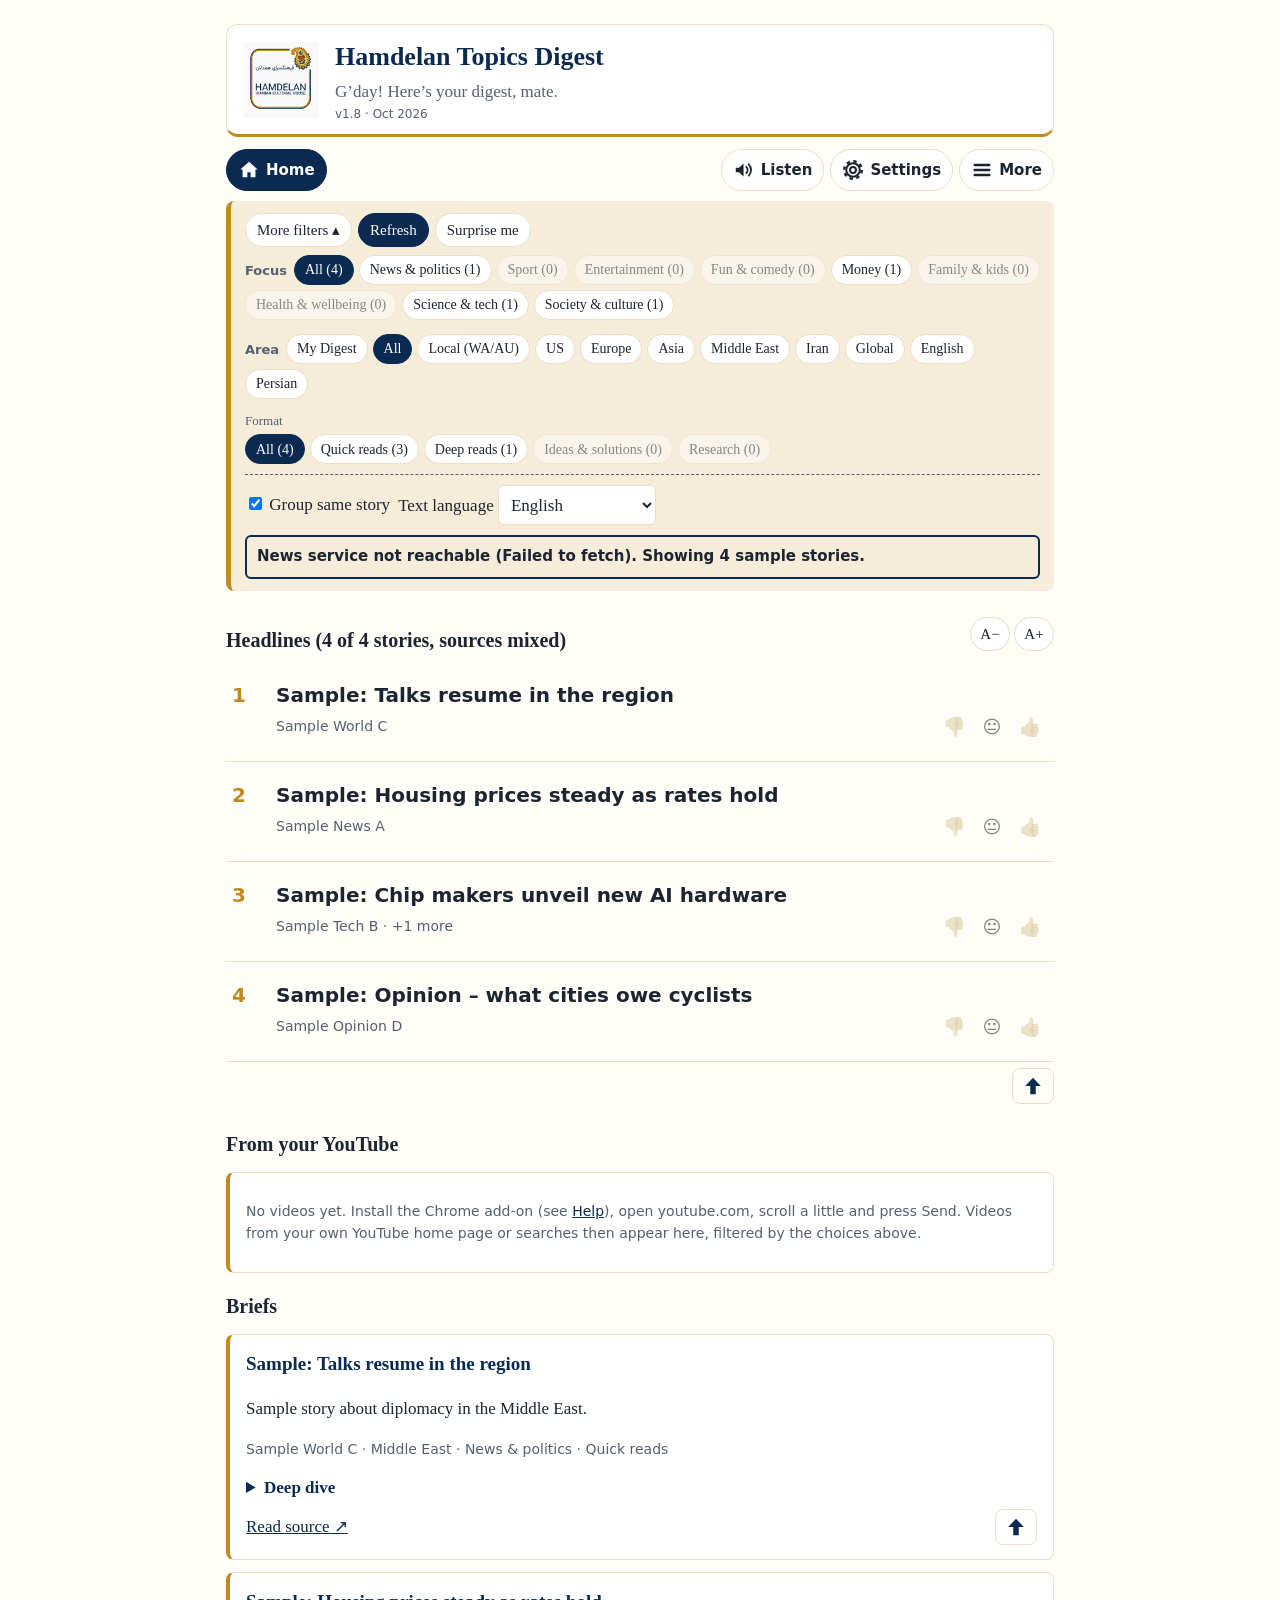
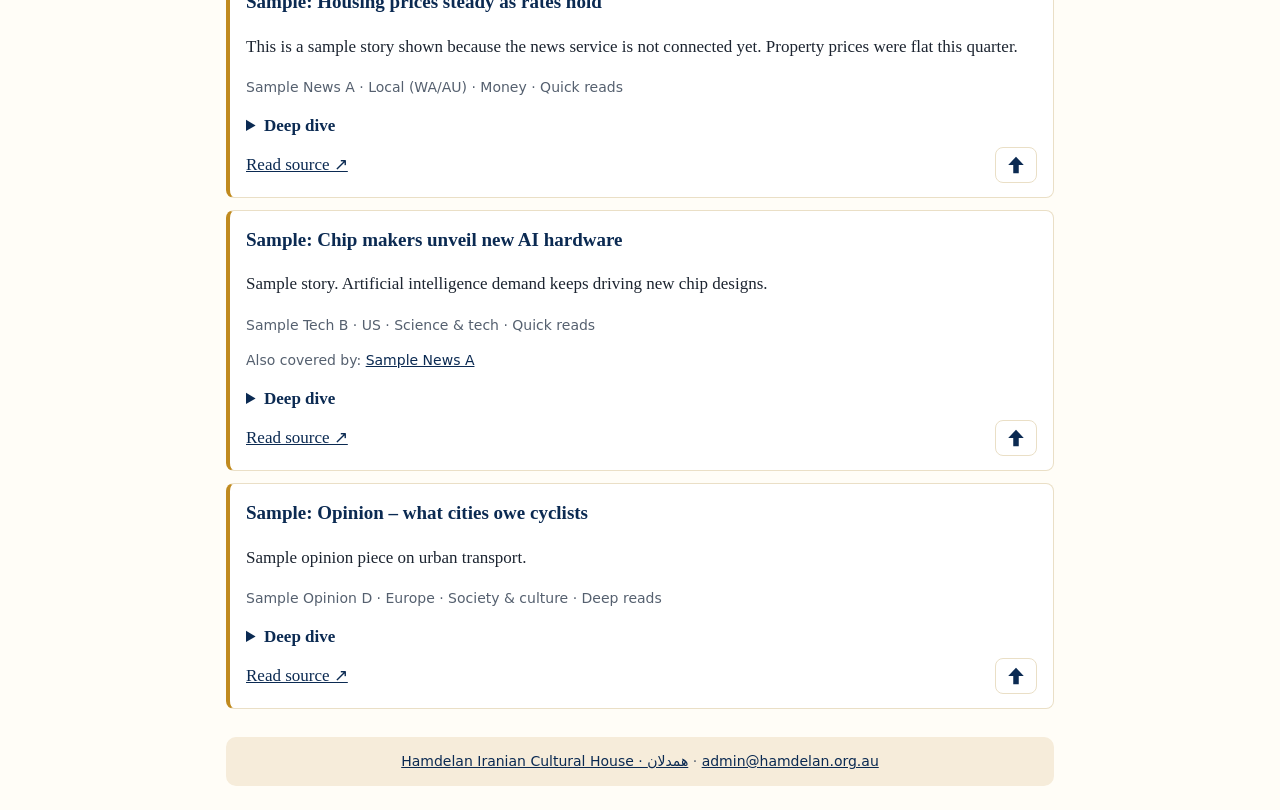
==== commit c846c529: "mods" ====
--- a/index.html
+++ b/index.html
@@ -3,22 +3,21 @@
 <head>
 <meta charset="utf-8">
 <meta name="viewport" content="width=device-width, initial-scale=1">
-<title>TopicsDigester – G’day! Here’s your digest, mate.</title>
-<link rel="icon" href="https://hamdelan.org.au/assets/favicon.png">
-<link rel="stylesheet" href="hamdelan-theme.css">
+<title>Hamdelan Topics Digest · خلاصه موضوعات همدلان</title>
 <script src="config.js"></script>
-<meta name="description" content="A calm, private, ad-free news digest from feetontheroad.com.au.">
-<meta http-equiv="Content-Security-Policy" content="default-src 'self'; script-src 'self' 'unsafe-inline'; style-src 'self' 'unsafe-inline'; img-src 'self' data:; connect-src 'self' https://api.feetontheroad.com.au">
+<script>(function(){var c=window.APP_CONFIG||{},l=new URLSearchParams(location.search).get("layout")||c.LAYOUT;document.documentElement.dataset.layout=(l==="original")?"original":"community"})();</script>
+<meta name="description" content="A calm, private, ad-free news and research digest from Hamdelan Iranian Cultural House (hamdelan.org.au).">
+<meta http-equiv="Content-Security-Policy" content="default-src 'self'; script-src 'self' 'unsafe-inline'; style-src 'self' 'unsafe-inline'; img-src 'self' data:; connect-src 'self' https://api.hamdelan.org.au">
 <link rel="manifest" href="manifest.webmanifest">
-<meta name="theme-color" content="#B5532F">
-<meta name="theme-color" media="(prefers-color-scheme: dark)" content="#1F1C19">
+<meta name="theme-color" content="#0B2A52">
+<meta name="theme-color" media="(prefers-color-scheme: dark)" content="#0F1A2B">
 <link rel="apple-touch-icon" href="apple-touch-icon.png">
 <meta name="mobile-web-app-capable" content="yes">
-<meta name="apple-mobile-web-app-title" content="TopicsDigester">
-<link rel="icon" type="image/png" href="[data-uri]">
+<meta name="apple-mobile-web-app-title" content="Hamdelan Digest">
+<link rel="icon" type="image/png" href="[data-uri]">
 <style>
-:root{--bg:#F4EDE1;--card:#FBF7F0;--tx:#2B2927;--mu:#6B6055;--bd:#E2D6C2;--pan:#EBDDC6;--och:#C8782A;--ter:#B5532F}
-@media(prefers-color-scheme:dark){:root{--bg:#1F1C19;--card:#2A2622;--tx:#EFE6D8;--mu:#A99D8E;--bd:#3D362F;--pan:#35302A}}
+:root{--bg:#FFFDF7;--card:#FFFFFF;--tx:#1C2430;--mu:#55606F;--bd:#EADFC6;--pan:#F6ECDA;--och:#C08A1E;--ter:#0B2A52;--sel:#0B2A52;--selt:#FFFFFF}
+@media(prefers-color-scheme:dark){:root{--bg:#0F1A2B;--card:#16243A;--tx:#EEF1F6;--mu:#A9B4C4;--bd:#2A3B57;--pan:#1C2D48;--och:#C08A1E;--ter:#E3B955;--sel:#C08A1E;--selt:#0B2A52}}
 *{box-sizing:border-box}
 body{margin:0;background:var(--bg);color:var(--tx);font:17px/1.55 Georgia,serif}
 .wrap{max-width:860px;margin:0 auto;padding:16px}
@@ -139,10 +138,11 @@
 }
 @media(prefers-reduced-motion:reduce){*{scroll-behavior:auto!important}}
 </style>
+<link rel="stylesheet" href="hamdelan-theme.css">
 </head>
 <body>
 <div class="wrap">
-<header id="top" tabindex="-1"><a class="logo" href="https://feetontheroad.com.au" aria-label="Go to feetontheroad.com.au (main site)" title="Go to feetontheroad.com.au"><img src="[data-uri]" alt="" onerror="var p=this.parentNode;this.remove();p.textContent='📰'"></a><div><h1>TopicsDigester</h1><p class="sub">G’day! Here’s your digest, mate.</p><p class="hver" id="hdrver"></p></div></header>
+<header id="top" tabindex="-1"><a class="logo" href="https://hamdelan.org.au" aria-label="Go to hamdelan.org.au (main site)" title="Go to hamdelan.org.au"><img src="[data-uri]" alt="Hamdelan Iranian Cultural House" onerror="var p=this.parentNode;this.remove();p.textContent='📰'"></a><div><h1>Hamdelan Topics Digest</h1><p class="sub">G’day! Here’s your digest, mate.</p><p class="hver" id="hdrver"></p></div></header>
 <nav id="nav" aria-label="Main">
  <button type="button" class="ib" id="navHome" data-page="Digest" aria-label="Home: the digest" title="Home"><svg class="ico" viewBox="0 0 24 24" aria-hidden="true"><path d="M12 3 2.5 11.5H5V20h5.2v-5.5h3.6V20H19v-8.5h2.5z" fill="currentColor"/></svg><span class="lab">Home</span></button>
  <span class="pagelab" id="pagelab" aria-live="polite"></span>
@@ -294,7 +294,7 @@
 
 <section id="p-feedback" class="hide">
  <h2 class="sec">Feedback and source suggestions</h2>
- <p>Tell us what works, what doesn’t, or which news or research sources you would like added. <b>Nothing is sent from this page.</b> The button opens a message in your own email app, addressed to <a href="mailto:journey@feetontheroad.com.au">journey@feetontheroad.com.au</a>, so you can read and change it before you send it.</p>
+ <p>Tell us what works, what doesn’t, or which news or research sources you would like added. <b>Nothing is sent from this page.</b> The button opens a message in your own email app, addressed to <a class="fbmail" href="mailto:admin@hamdelan.org.au">admin@hamdelan.org.au</a>, so you can read and change it before you send it.</p>
  <div class="card">
   <label class="fld" for="fbkind">What is it about?
    <select id="fbkind"><option value="source">Suggest a news or research source</option><option value="feedback">General feedback</option><option value="problem">Something is wrong</option><option value="idea">Idea for a feature</option></select></label>
@@ -309,7 +309,7 @@
   <p class="meta" id="fbout" role="status" aria-live="polite"></p>
   <textarea id="fbtext" class="hide" readonly aria-label="Message to copy" rows="6"></textarea>
  </div>
- <p class="meta"><b>Open in my email app</b> uses your device’s default email program; on most Android phones that is Gmail. <b>Open in Gmail</b> (computers) opens a Gmail window in your browser, and you may need to sign in. No email app, or another webmail? Press Copy message and send it to journey@feetontheroad.com.au. Feedback is read by a person, so replies may take a few days. Email links cannot attach files: to send your keywords as a file, press <b>Download my keywords file</b> and attach it to your email.</p>
+ <p class="meta"><b>Open in my email app</b> uses your device’s default email program; on most Android phones that is Gmail. <b>Open in Gmail</b> (computers) opens a Gmail window in your browser, and you may need to sign in. No email app, or another webmail? Press Copy message and send it to admin@hamdelan.org.au. Feedback is read by a person, so replies may take a few days. Email links cannot attach files: to send your keywords as a file, press <b>Download my keywords file</b> and attach it to your email.</p>
 </section>
 
 <section id="p-about" class="hide">
@@ -347,16 +347,17 @@
   <li><b>The Chrome add-on</b> reads the titles, channels and links of videos on the YouTube page you choose to send, passes them only to this page in your browser, and stores nothing itself.</li></ul></details>
  <details><summary>Your choices and contact</summary><ul>
   <li>Everything personal is on your device, so you control it: export it, delete it, or simply stop using the site.</li>
-  <li>Questions, feedback, source suggestions or takedown requests: email <a href="mailto:journey@feetontheroad.com.au">journey@feetontheroad.com.au</a>, or use the Feedback page, which opens a message in your own email app. Nothing is sent from the page itself.</li>
+  <li>Questions, feedback, source suggestions or takedown requests: email <a class="fbmail" href="mailto:admin@hamdelan.org.au">admin@hamdelan.org.au</a>, or use the Feedback page, which opens a message in your own email app. Nothing is sent from the page itself.</li>
   <li>If you choose to include your keywords in a feedback email, or attach your keywords file, they are part of that email and nothing else. The page never sends them by itself.</li>
   <li>If you email us, we receive your email address and what you write. We use them only to reply and to improve the site, and we keep them only as long as needed.</li>
   <li>If we change what we collect, we will update this page and the date above before the change starts.</li></ul></details>
  <p class="meta"><a href="https://db-ip.com">IP Geolocation by DB-IP</a></p>
  <h2 class="sec">Licence</h2>
- <p>Free to use, copy, change and share with credit, provided as is. The feetontheroad name and logo are excluded. Third-party libraries keep their own licences.</p>
- <p>TopicsDigester is a project of <a href="https://feetontheroad.com.au">feetontheroad.com.au</a>. Visit our main site for more. Questions or ideas? Use the Feedback page or email <a href="mailto:journey@feetontheroad.com.au">journey@feetontheroad.com.au</a>.</p>
+ <p>Free to use, copy, change and share with credit, provided as is. The Hamdelan name and logo are excluded. Third-party libraries keep their own licences.</p>
+ <p>TopicsDigester is a project of <a href="https://hamdelan.org.au">hamdelan.org.au</a>. Visit our main site for more. Questions or ideas? Use the Feedback page or email <a class="fbmail" href="mailto:admin@hamdelan.org.au">admin@hamdelan.org.au</a>.</p>
 </section>
 </main>
+<footer class="hd-footer"><a href="https://hamdelan.org.au">Hamdelan Iranian Cultural House · همدلان</a> · <a class="fbmail" href="mailto:admin@hamdelan.org.au">admin@hamdelan.org.au</a></footer>
 </div>
 
 <button class="totop hide" id="totop" type="button" aria-label="Back to top" title="Back to top"><svg viewBox="0 0 24 24" width="22" height="22" aria-hidden="true"><path d="M12 3 3.5 12H9v9h6v-9h5.5z" fill="currentColor"/></svg></button>
@@ -364,9 +365,9 @@
 <script>
 'use strict';
 // ---- CONFIG ----------------------------------------------------------
-const API_BASE = 'https://api.feetontheroad.com.au';   // the news service
+const API_BASE = (window.APP_CONFIG&&APP_CONFIG.API_BASE)||'https://api.hamdelan.org.au';   // the news service
 const STORE = 'topicsdigester.v1';
-const APP_VERSION = '1.7';
+const APP_VERSION = '1.8';
 const APP_DATE = 'Oct 2026';      // shown on the About page and in feedback emails
 // ---------------------------------------------------------------------
 const SCOPES=['My Digest','All','Local (WA/AU)','US','Europe','Asia','Middle East','Iran','Global','English','Persian'];
@@ -392,10 +393,10 @@
 const VSCOPE={'Local (WA/AU)':rx('australia|australian|aussie|aussies|perth|sydney|melbourne|brisbane|adelaide|canberra|hobart|darwin|queensland|tasmania'),US:rx('usa|u\\.s\\.|american|americans|america|washington|trump|biden|congress|senate|white house|nfl|nba|mlb'),Europe:rx('europe|european|eu|uk|british|britain|england|london|germany|german|france|french|italy|italian|spain|spanish|brussels|nato'),Asia:rx('asia|asian|china|chinese|japan|japanese|india|indian|korea|korean|philippines|filipino|cebu|vietnam|thailand|singapore|indonesia')};
 const EXAMPLES=['housing market','ai regulation','ایران','اقتصاد','طنز','فیلم کامل'];
 const DEMO=[
- {id:'d1',title:'Sample: Housing prices steady as rates hold',brief:'This is a sample story shown because the news service is not connected yet. Property prices were flat this quarter.',deep:'Sample deep text.',source:'Sample News A',region:'Local (WA/AU)',field:'Economy',type:'Top stories',keywords:['housing','rates'],published:Date.now()-36e5,url:'https://feetontheroad.com.au',also:[]},
- {id:'d2',title:'Sample: Chip makers unveil new AI hardware',brief:'Sample story. Artificial intelligence demand keeps driving new chip designs.',deep:'Sample deep text.',source:'Sample Tech B',region:'US',field:'Tech',type:'Popular',keywords:['ai','chips'],published:Date.now()-72e5,url:'https://feetontheroad.com.au',also:[{source:'Sample News A',url:'https://feetontheroad.com.au'}]},
- {id:'d3',title:'Sample: Talks resume in the region',brief:'Sample story about diplomacy in the Middle East.',deep:'Sample deep text.',source:'Sample World C',region:'Middle East',field:'Geopolitics',type:'Breaking',keywords:['talks','diplomacy'],published:Date.now()-18e5,url:'https://feetontheroad.com.au',also:[]},
- {id:'d4',title:'Sample: Opinion – what cities owe cyclists',brief:'Sample opinion piece on urban transport.',deep:'Sample deep text.',source:'Sample Opinion D',region:'Europe',field:'Social',type:'Opinions',keywords:['cities','transport'],published:Date.now()-5e7,url:'https://feetontheroad.com.au',also:[]}
+ {id:'d1',title:'Sample: Housing prices steady as rates hold',brief:'This is a sample story shown because the news service is not connected yet. Property prices were flat this quarter.',deep:'Sample deep text.',source:'Sample News A',region:'Local (WA/AU)',field:'Economy',type:'Top stories',keywords:['housing','rates'],published:Date.now()-36e5,url:'https://hamdelan.org.au',also:[]},
+ {id:'d2',title:'Sample: Chip makers unveil new AI hardware',brief:'Sample story. Artificial intelligence demand keeps driving new chip designs.',deep:'Sample deep text.',source:'Sample Tech B',region:'US',field:'Tech',type:'Popular',keywords:['ai','chips'],published:Date.now()-72e5,url:'https://hamdelan.org.au',also:[{source:'Sample News A',url:'https://hamdelan.org.au'}]},
+ {id:'d3',title:'Sample: Talks resume in the region',brief:'Sample story about diplomacy in the Middle East.',deep:'Sample deep text.',source:'Sample World C',region:'Middle East',field:'Geopolitics',type:'Breaking',keywords:['talks','diplomacy'],published:Date.now()-18e5,url:'https://hamdelan.org.au',also:[]},
+ {id:'d4',title:'Sample: Opinion – what cities owe cyclists',brief:'Sample opinion piece on urban transport.',deep:'Sample deep text.',source:'Sample Opinion D',region:'Europe',field:'Social',type:'Opinions',keywords:['cities','transport'],published:Date.now()-5e7,url:'https://hamdelan.org.au',also:[]}
 ];
 const DEF={kw:[],lang:'en',group:true,audio:false,li:true,hs:'m',ev:{},sc:{},vids:[],vlast:null,aud:{n:5,mode:'h',voice:''}};
 let S=load(), ALL=[], live=false, trans={}, showOrig=false, VALL=false;
@@ -759,7 +760,7 @@
 $('wipe').onclick=()=>{if(confirm('Delete keywords, ratings, saved videos and settings from this browser?')){localStorage.removeItem(STORE);try{localStorage.removeItem(UPD_KEY)}catch(e){}if(window.caches)caches.keys().then(ks=>ks.filter(k=>k.startsWith('td-')).forEach(k=>caches.delete(k)));S=load();init();status('ok','All your data was deleted from this browser')}};
 
 // ---- feedback (opens the visitor's own email app: nothing is sent from this page) ----
-const FB_TO='journey@feetontheroad.com.au',FB_KINDS={source:'Suggest a source',feedback:'General feedback',problem:'Something is wrong',idea:'Idea for a feature'};
+const FB_TO=(window.APP_CONFIG&&APP_CONFIG.FEEDBACK_EMAIL)||'admin@hamdelan.org.au',FB_KINDS={source:'Suggest a source',feedback:'General feedback',problem:'Something is wrong',idea:'Idea for a feature'};
 function fbKind(){const src=$('fbkind').value==='source';$('fbsrc').classList.toggle('hide',!src);$('fbmsglab').textContent=src?'Why this source? (optional)':'Your message'}
 function fbBuild(){const k=$('fbkind').value,msg=$('fbmsg').value.trim(),nm=$('fbname').value.trim();let u=$('fburl').value.trim();
  if(u&&!/^https?:\/\//i.test(u))u='https://'+u;
@@ -769,11 +770,12 @@
  if(msg)L.push(msg);
  if($('fbtech').checked)L.push('','--- Technical details ---','Version: '+APP_VERSION,'Browser: '+(navigator.userAgent||'unknown'),'Screen: '+(window.screen?screen.width+'x'+screen.height:'unknown'),'Page: '+location.origin+location.pathname,'Stories loaded: '+ALL.length+(live?'':' (sample stories only)'));
  if($('fbkw').checked&&S.kw.length)L.push('','--- My keywords ('+S.kw.length+') ---',...S.kw);
- return{subject:'TopicsDigester: '+FB_KINDS[k],body:L.join('\n')}}
+ return{subject:'Hamdelan Topics Digest: '+FB_KINDS[k],body:L.join('\n')}}
 function fbLink(m,mk){let b=m.body,url=mk(b),cut=false;const note='\n[Message shortened to fit. Please paste the full text if needed.]';
  while(url.length>1800&&b.length>40){b=b.slice(0,Math.floor(b.length*0.8));url=mk(b+note);cut=true}return{url,cut}}
 const fbMailto=m=>fbLink(m,x=>'mailto:'+FB_TO+'?subject='+encodeURIComponent(m.subject)+'&body='+encodeURIComponent(x.replace(/\n/g,'\r\n')));
 const fbGmail=m=>fbLink(m,x=>'https://mail.google.com/mail/?view=cm&fs=1&to='+encodeURIComponent(FB_TO)+'&su='+encodeURIComponent(m.subject)+'&body='+encodeURIComponent(x));
+document.querySelectorAll('a.fbmail').forEach(a=>{a.href='mailto:'+FB_TO;a.textContent=FB_TO});
 $('fbkind').onchange=fbKind;fbKind();
 const fbMobile=/Android|iPhone|iPad|iPod|Mobile/i.test(navigator.userAgent||'')||!!(window.matchMedia&&matchMedia('(pointer:coarse)').matches);
 $('fbgmail').classList.toggle('hide',fbMobile);                  // Gmail's web compose is for computers; phones use the default email app
@@ -908,6 +910,5 @@
 const h=(location.hash||'').slice(1);nav(h==='learn'?'Settings':(PAGES.find(p=>p.toLowerCase()===h)||'Digest'));
 refresh();
 </script>
-<script src="hamdelan-shell.js"></script>
 </body>
 </html>
--- a/hamdelan-theme.css
+++ b/hamdelan-theme.css
@@ -1,23 +1,16 @@
-@import url("https://fonts.googleapis.com/css2?family=Fraunces:wght@600;700&family=Inter:wght@400;600;700&family=Vazirmatn:wght@400;600&display=swap");
-:root{--navy:#0b2a52;--gold:#c08a1e;--cream:#fffdf7;--sand:#f6ecda;--ink:#1c2430;--link:#1a6fa8;--line:#eadfc6;
-  --radius:12px;--font:"Inter","Vazirmatn",system-ui,sans-serif;--display:"Fraunces","Vazirmatn",Georgia,serif}
-body{font-family:var(--font);color:var(--ink);background:var(--cream);margin:0}
-a{color:var(--link)} :focus-visible{outline:3px solid var(--gold);outline-offset:2px}
-:lang(fa),[dir=rtl]{font-family:"Vazirmatn",var(--font)}
-button,.btn{background:var(--navy);color:#fff;border:0;border-radius:8px;padding:.7rem 1.1rem;font:600 1rem var(--font);cursor:pointer;text-decoration:none}
-button:hover,.btn:hover{background:#12407d}
-h1,h2,h3{font-family:var(--display);color:var(--navy)}
+/* Hamdelan look. Colours live in index.html :root; this file adds the logo shape and the two layouts. */
+a.logo{border-radius:12px;border:0;background:transparent;overflow:visible}
+.logo img{object-fit:contain}
+a.logo:hover{outline:2px solid var(--och);outline-offset:2px}
+h1,h2.sec,.card h3,.sub3,.pagelab{font-family:Georgia,"Times New Roman",serif}
+.chip[aria-pressed=true],.btn.pri,.ib[aria-current=page]{background:var(--sel);border-color:var(--sel);color:var(--selt)}
+.totop{background:#0B2A52;border:2px solid var(--och);color:#fff}
+.hd-footer{margin:28px 0 8px;padding:14px;text-align:center;font:14px/1.5 system-ui,sans-serif;color:var(--mu);background:var(--pan);border-radius:10px}
+.hd-footer a{color:var(--ter)}
 
-/* Community layout (Original layout keeps the app's own structure, with colours/fonts above only) */
-[data-layout=community] .hd-header{position:sticky;top:0;z-index:10;display:flex;align-items:center;gap:.9rem;padding:.6rem 1.25rem;background:#fff;border-bottom:3px solid var(--gold)}
-[data-layout=community] .hd-logo img{height:54px;width:54px;object-fit:contain;display:block}
-[data-layout=community] .hd-title{font:700 1.15rem var(--display);color:var(--navy);line-height:1.2}
-[data-layout=community] .hd-title small{display:block;font:400 .8rem var(--font);color:#55606f}
-[data-layout=community] .hd-nav{margin-left:auto;display:flex;gap:.75rem}
-[data-layout=community] .hd-nav a{color:var(--navy);font-weight:600;text-decoration:none;padding:.4rem .7rem;border-radius:8px}
-[data-layout=community] .hd-nav a:hover{background:var(--sand)}
-[data-layout=community] #hd-app{max-width:1100px;margin:0 auto;padding:1.5rem 1.25rem 3rem}
-[data-layout=community] #hd-app :is(section,article,.card,.panel){background:#fff;border:1px solid var(--line);border-left:4px solid var(--gold);border-radius:var(--radius);padding:1rem 1.25rem;margin:0 0 1rem}
-[data-layout=community] .hd-footer{background:var(--sand);border-top:1px solid var(--line);padding:1.25rem;text-align:center;font-size:.9rem}
-[data-layout=original] .hd-header,[data-layout=original] .hd-footer{display:none}
-@media(max-width:640px){[data-layout=community] .hd-nav{display:none}}
+/* Community layout: branded header bar, gold-edged cards, footer */
+html[data-layout=community] header{background:var(--card);border:1px solid var(--bd);border-bottom:3px solid var(--och);border-radius:12px;padding:12px 16px}
+html[data-layout=community] .card{border-left:4px solid var(--och)}
+
+/* Original layout: the app's own plain header, no footer (Hamdelan colours and logo still apply) */
+html[data-layout=original] .hd-footer{display:none}
